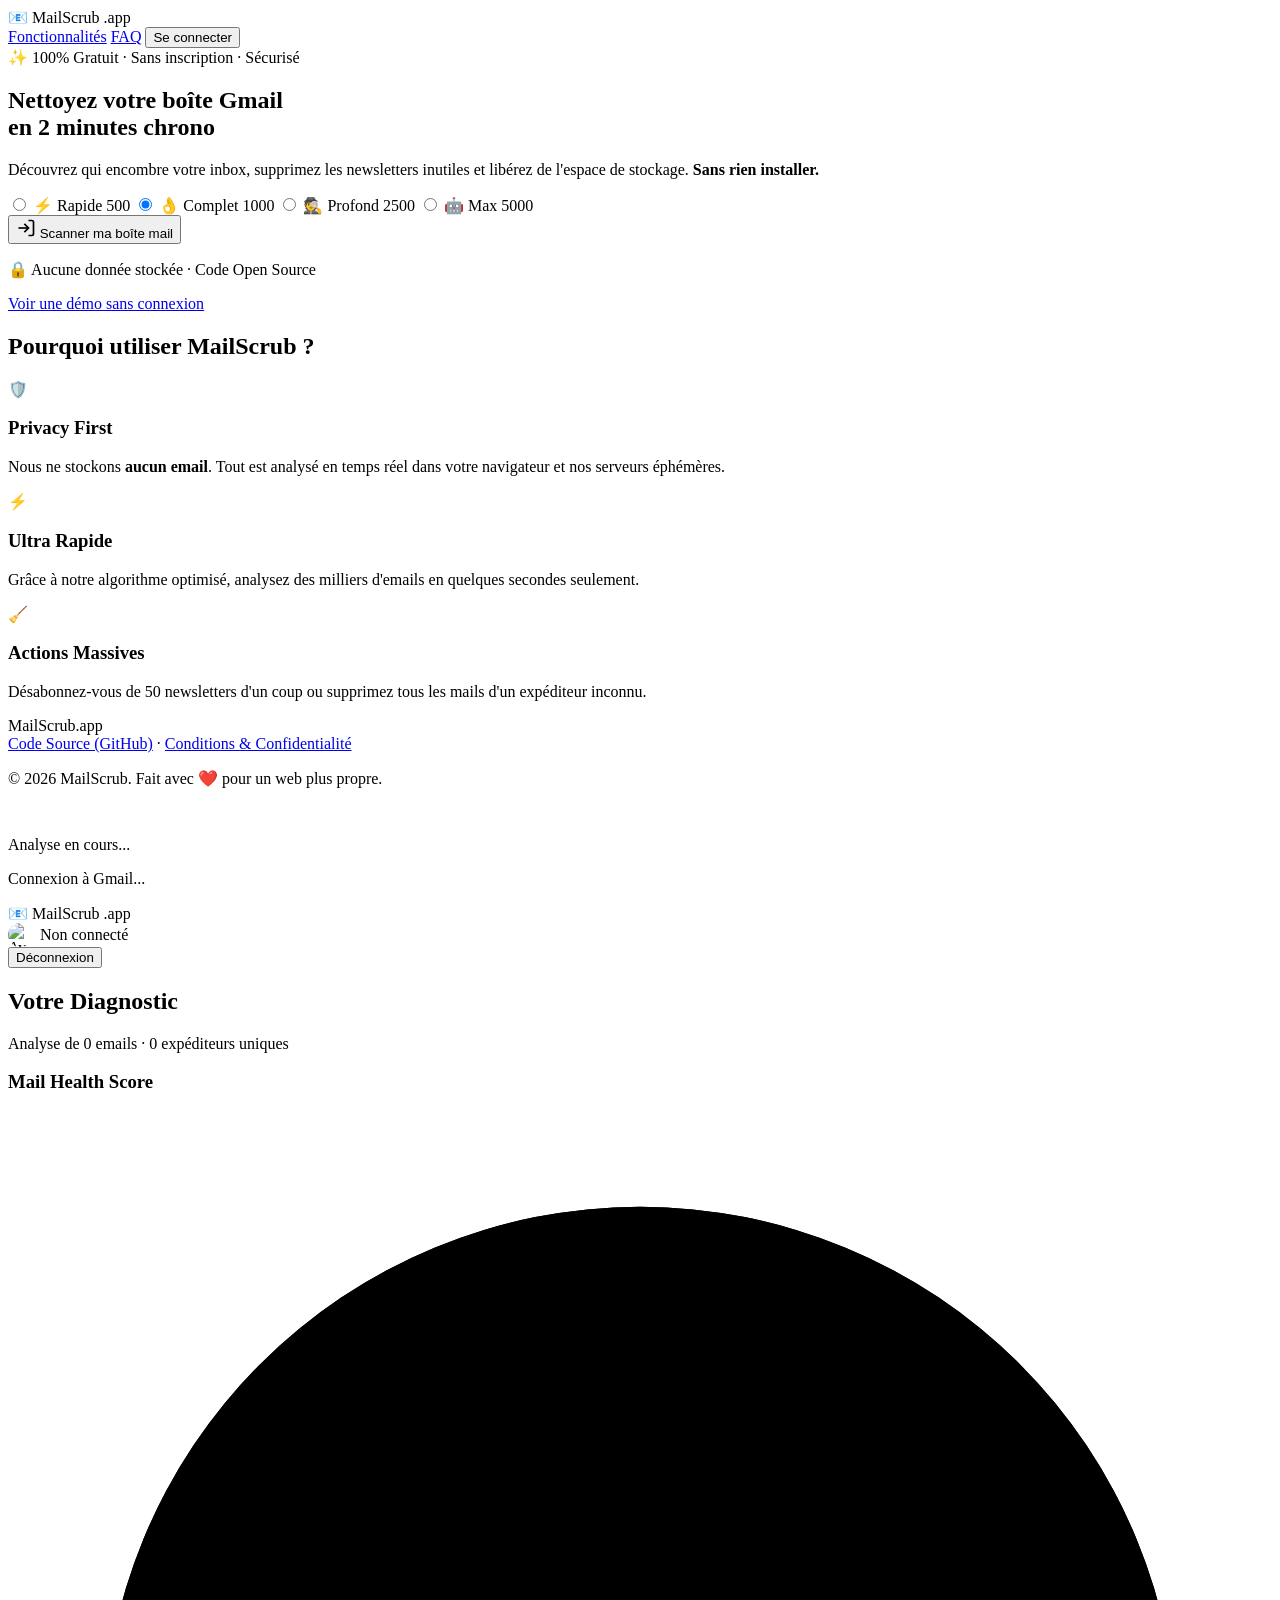
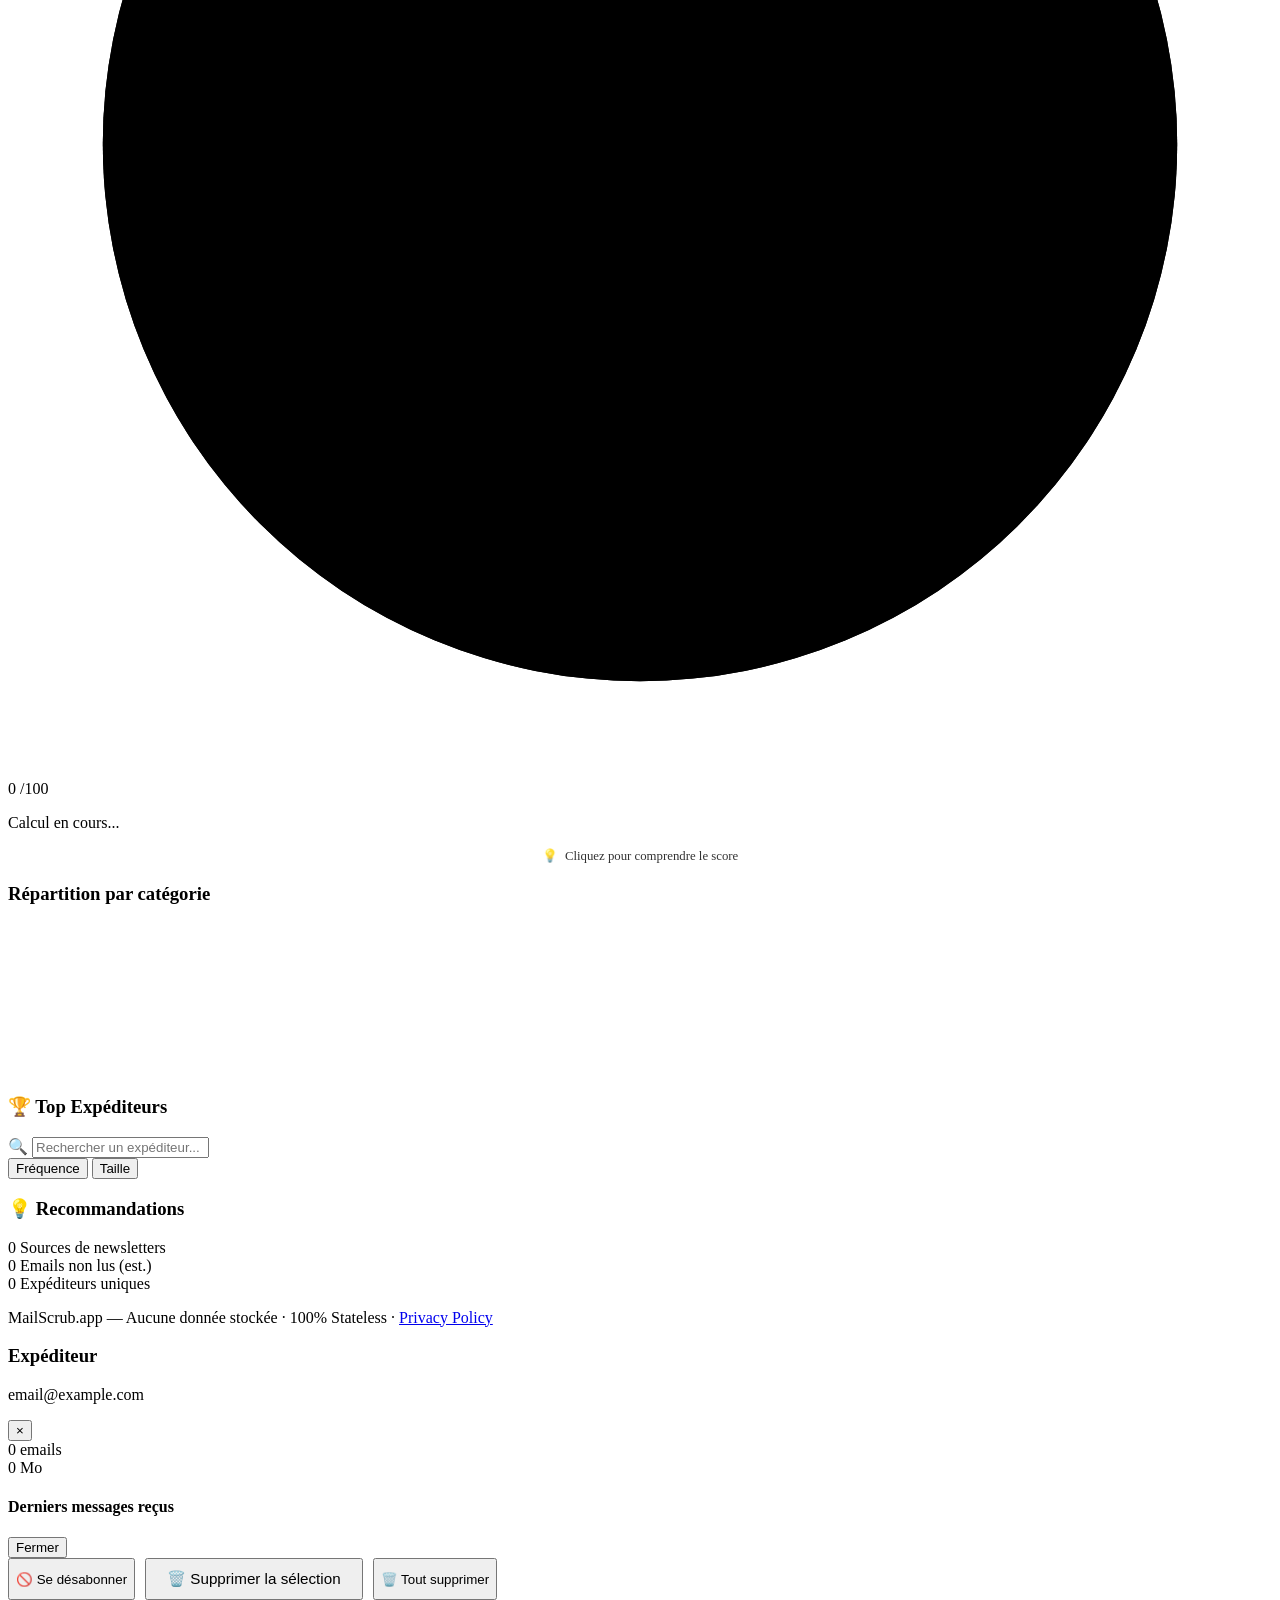
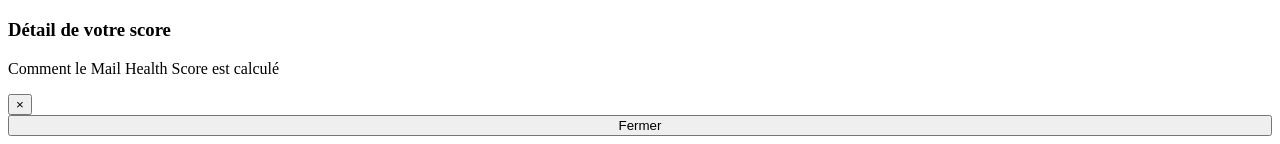
==== frontend/index.html @ b430f8db "🚀 feat(release): Official V1.0.0 Launch" ====
<!DOCTYPE html>
<html lang="fr">

<head>
    <meta charset="UTF-8">
    <meta name="viewport" content="width=device-width, initial-scale=1.0">
    <title>MailScrub.app — Diagnostic de santé pour votre boîte mail</title>
    <meta name="description"
        content="Analysez votre boîte mail en 30 secondes. Score de santé, top expéditeurs, recommandations personnalisées. Gratuit et respectueux de votre vie privée.">

    <!-- Google Fonts -->
    <link rel="preconnect" href="https://fonts.googleapis.com">
    <link rel="preconnect" href="https://fonts.gstatic.com" crossorigin>
    <link href="https://fonts.googleapis.com/css2?family=Inter:wght@300;400;500;600;700;800;900&display=swap"
        rel="stylesheet">

    <!-- Chart.js -->
    <script src="https://cdn.jsdelivr.net/npm/chart.js@4.4.1/dist/chart.umd.min.js"></script>

    <!-- Styles -->
    <link rel="stylesheet" href="/css/style.css?v=radio_buttons_ui">
</head>

<body>

    <!-- ════════════════════════════════════════════════════════ -->
    <!-- LANDING PAGE                                            -->
    <!-- ════════════════════════════════════════════════════════ -->
    <section id="landing" class="section-landing">
        <!-- Animated background orbs -->
        <div class="bg-orb bg-orb-1"></div>
        <div class="bg-orb bg-orb-2"></div>
        <div class="bg-orb bg-orb-3"></div>

        <nav class="navbar landing-nav">
            <div class="logo">
                <span class="logo-icon">📧</span>
                <span class="logo-text">MailScrub</span>
                <span class="logo-badge">.app</span>
            </div>
            <div class="nav-links">
                <a href="#features" class="nav-link">Fonctionnalités</a>
                <a href="#faq" class="nav-link">FAQ</a>
                <button class="btn-ghost" id="btn-landing-login" onclick="startLogin()">Se connecter</button>
                <span class="user-badge hidden" id="landing-user-badge"
                    style="display: none; align-items: center; gap: 8px;">
                    <img id="landing-user-avatar" src="" alt="Avatar"
                        style="width: 24px; height: 24px; border-radius: 50%; object-fit: cover;">
                    <span id="landing-user-email">Non connecté</span>
                </span>
                <button class="btn-ghost hidden" id="btn-landing-logout" onclick="logout()"
                    style="display: none;">Déconnexion</button>
            </div>
        </nav>

        <div class="hero">
            <div class="hero-content">
                <div class="hero-badge">✨ 100% Gratuit · Sans inscription · Sécurisé</div>
                <h1 class="hero-title">
                    Nettoyez votre boîte Gmail<br>
                    <span class="gradient-text">en 2 minutes chrono</span>
                </h1>
                <p class="hero-subtitle">
                    Découvrez qui encombre votre inbox, supprimez les newsletters inutiles et libérez de l'espace de
                    stockage.
                    <strong>Sans rien installer.</strong>
                </p>

                <div class="hero-actions">
                    <div class="scan-options">
                        <label class="scan-option">
                            <input type="radio" name="scan-limit" value="500">
                            <span class="option-content">
                                <span class="option-icon">⚡</span>
                                <span class="option-text">Rapide</span>
                                <span class="option-count">500</span>
                            </span>
                        </label>
                        <label class="scan-option">
                            <input type="radio" name="scan-limit" value="1000" checked>
                            <span class="option-content">
                                <span class="option-icon">👌</span>
                                <span class="option-text">Complet</span>
                                <span class="option-count">1000</span>
                            </span>
                        </label>
                        <label class="scan-option">
                            <input type="radio" name="scan-limit" value="2500">
                            <span class="option-content">
                                <span class="option-icon">🕵️</span>
                                <span class="option-text">Profond</span>
                                <span class="option-count">2500</span>
                            </span>
                        </label>
                        <label class="scan-option">
                            <input type="radio" name="scan-limit" value="5000">
                            <span class="option-content">
                                <span class="option-icon">🤖</span>
                                <span class="option-text">Max</span>
                                <span class="option-count">5000</span>
                            </span>
                        </label>
                    </div>
                    <button id="btn-connect" class="btn-primary">
                        <svg class="btn-icon" viewBox="0 0 24 24" width="20" height="20" fill="none"
                            stroke="currentColor" stroke-width="2">
                            <path d="M15 3h4a2 2 0 0 1 2 2v14a2 2 0 0 1-2 2h-4" />
                            <polyline points="10 17 15 12 10 7" />
                            <line x1="15" y1="12" x2="3" y2="12" />
                        </svg>
                        Scanner ma boîte mail
                    </button>
                </div>

                <p class="hero-trust">🔒 Aucune donnée stockée · Code Open Source</p>
                <div class="hero-demo">
                    <a href="#" onclick="startAnalysis(false); return false;" class="link-demo">Voir une démo sans
                        connexion</a>
                </div>
            </div>
        </div>

        <!-- Features Section -->
        <div id="features" class="features-section">
            <h2 class="section-title">Pourquoi utiliser MailScrub ?</h2>
            <div class="features-grid">
                <div class="feature-card">
                    <div class="feature-icon">🛡️</div>
                    <h3>Privacy First</h3>
                    <p>Nous ne stockons <strong>aucun email</strong>. Tout est analysé en temps réel dans votre
                        navigateur et nos serveurs éphémères.</p>
                </div>
                <div class="feature-card">
                    <div class="feature-icon">⚡</div>
                    <h3>Ultra Rapide</h3>
                    <p>Grâce à notre algorithme optimisé, analysez des milliers d'emails en quelques secondes seulement.
                    </p>
                </div>
                <div class="feature-card">
                    <div class="feature-icon">🧹</div>
                    <h3>Actions Massives</h3>
                    <p>Désabonnez-vous de 50 newsletters d'un coup ou supprimez tous les mails d'un expéditeur inconnu.
                    </p>
                </div>
            </div>
        </div>

        <!-- Footer -->
        <footer class="landing-footer">
            <div class="footer-content">
                <div class="footer-logo">MailScrub.app</div>
                <div class="footer-links">
                    <a href="https://github.com/Noureddine-Hci/mailscrub-app" target="_blank">Code Source (GitHub)</a>
                    <span>·</span>
                    <a href="#">Conditions & Confidentialité</a>
                </div>
                <p class="copyright">© 2026 MailScrub. Fait avec ❤️ pour un web plus propre.</p>
            </div>
        </footer>
    </section>

    <!-- ════════════════════════════════════════════════════════ -->
    <!-- LOADING SCREEN                                          -->
    <!-- ════════════════════════════════════════════════════════ -->
    <section id="loading" class="section-loading hidden">
        <div class="loader-container">
            <!-- Spinner (keep it for aliveness) -->
            <div class="loader-ring"></div>

            <!-- Progress Bar -->
            <div class="progress-wrapper" style="width: 300px; margin: 20px auto;">
                <div class="progress-track"
                    style="width: 100%; height: 8px; background: rgba(255,255,255,0.1); border-radius: 10px; overflow: hidden;">
                    <div id="progress-bar"
                        style="width: 0%; height: 100%; background: linear-gradient(90deg, #6366f1, #d946ef); transition: width 0.4s cubic-bezier(0.4, 0, 0.2, 1); box-shadow: 0 0 10px rgba(99, 102, 241, 0.5);">
                    </div>
                </div>
            </div>

            <div class="loader-text">
                <p class="loader-title">Analyse en cours...</p>
                <p class="loader-status" id="loader-status">Connexion à Gmail...</p>
            </div>
        </div>
    </section>

    <!-- ════════════════════════════════════════════════════════ -->
    <!-- DASHBOARD                                                -->
    <!-- ════════════════════════════════════════════════════════ -->
    <section id="dashboard" class="section-dashboard hidden">
        <nav class="navbar">
            <div class="logo">
                <span class="logo-icon">📧</span>
                <span class="logo-text">MailScrub</span>
                <span class="logo-badge">.app</span>
            </div>
            <div class="nav-links">
                <span class="user-badge" id="user-badge" style="display: flex; align-items: center; gap: 8px;">
                    <img id="user-avatar" src="" alt="Avatar" class="hidden"
                        style="width: 24px; height: 24px; border-radius: 50%; object-fit: cover;">
                    <span id="user-email">Non connecté</span>
                </span>
                <button class="btn-ghost" id="btn-logout" onclick="logout()">Déconnexion</button>
            </div>
        </nav>

        <div class="dashboard-content">
            <!-- Header du dashboard -->
            <div class="dash-header">
                <h2>Votre Diagnostic</h2>
                <p class="dash-subtitle">Analyse de <span id="total-emails">0</span> emails · <span
                        id="unique-senders">0</span> expéditeurs uniques</p>
            </div>

            <!-- Row 1 : Score + Categories -->
            <div class="dash-grid-top">
                <!-- Score Card -->
                <div class="card card-score">
                    <h3 class="card-title">Mail Health Score</h3>
                    <div class="score-container score-clickable-area" onclick="openScoreDetails()">
                        <div class="score-ring" id="score-ring">
                            <svg viewBox="0 0 200 200">
                                <circle class="score-bg" cx="100" cy="100" r="85" />
                                <circle class="score-progress" id="score-progress" cx="100" cy="100" r="85"
                                    stroke-dasharray="534" stroke-dashoffset="534" />
                            </svg>
                            <div class="score-value">
                                <span class="score-number" id="score-number">0</span>
                                <span class="score-max">/100</span>
                            </div>
                        </div>
                        <p class="score-label" id="score-label">Calcul en cours...</p>
                        <div
                            style="text-align:center; font-size:0.8rem; color:var(--text-muted); margin-top:10px; opacity:0.8;">
                            <span style="display:inline-block; margin-right:4px;">💡</span> Cliquez pour comprendre le
                            score
                        </div>
                    </div>
                </div>

                <!-- Categories Pie Chart -->
                <div class="card card-categories">
                    <h3 class="card-title">Répartition par catégorie</h3>
                    <div class="chart-container">
                        <canvas id="chart-categories"></canvas>
                    </div>
                </div>
            </div>

            <!-- Row 2 : Top Senders -->
            <div class="card card-senders">
                <h3 class="card-title">🏆 Top Expéditeurs</h3>

                <!-- Search & Sort Controls -->
                <div class="senders-controls">
                    <div class="search-box">
                        <span class="search-icon">🔍</span>
                        <input type="text" id="sender-search" placeholder="Rechercher un expéditeur...">
                    </div>
                    <div class="sort-buttons">
                        <button id="sort-count" class="sort-btn active"
                            title="Trier par nombre de mails">Fréquence</button>
                        <button id="sort-size" class="sort-btn" title="Trier par espace occupé">Taille</button>
                    </div>
                </div>

                <div class="senders-list" id="senders-list">
                    <!-- Generated by JS -->
                </div>

                <!-- Pagination Controls -->
                <div id="pagination-controls" class="pagination-controls">
                    <!-- Injected by JS -->
                </div>
            </div>

            <!-- Row 2 : Quick Actions (Win) -->
            <div class="card card-suggestions" id="quick-actions-card" style="display: none;">
                <h3 class="card-title">⚡ Nettoyage Rapide</h3>
                <div class="suggestions-grid" id="suggestions-list">
                    <!-- Cards will be injected here -->
                </div>
            </div>

            <!-- Row 2.5 : Space Summary (shown only for real data) -->
            <div class="card card-space" id="space-summary" style="display: none;">
                <h3 class="card-title">💾 Espace mail analysé</h3>
                <div class="space-grid">
                    <div class="space-item">
                        <span class="space-icon">📊</span>
                        <span class="space-value" id="space-total">0 o</span>
                        <span class="space-label">Espace total analysé</span>
                    </div>
                    <div class="space-item recoverable">
                        <span class="space-icon">♻️</span>
                        <span class="space-value" id="space-recoverable">0 o</span>
                        <span class="space-label">Espace récupérable</span>
                    </div>
                    <div class="space-item freed">
                        <span class="space-icon">✅</span>
                        <span class="space-value" id="space-freed" data-bytes="0">0 o</span>
                        <span class="space-label">Espace libéré</span>
                    </div>
                </div>
            </div>

            <!-- Row 3 : Recommendations -->
            <div class="card card-recs">
                <h3 class="card-title">💡 Recommandations</h3>
                <div class="recs-list" id="recs-list">
                    <!-- Generated by JS -->
                </div>
            </div>

            <!-- Stats row -->
            <div class="stats-row">
                <div class="stat-card">
                    <span class="stat-value" id="stat-newsletters">0</span>
                    <span class="stat-label">Sources de newsletters</span>
                </div>
                <div class="stat-card">
                    <span class="stat-value" id="stat-unread">0</span>
                    <span class="stat-label">Emails non lus (est.)</span>
                </div>
                <div class="stat-card">
                    <span class="stat-value" id="stat-senders">0</span>
                    <span class="stat-label">Expéditeurs uniques</span>
                </div>
            </div>
        </div>

        <!-- Footer -->
        <footer class="footer">
            <p>MailScrub.app — Aucune donnée stockée · 100% Stateless · <a href="#">Privacy Policy</a></p>
        </footer>
    </section>

    <!-- ════════════════════════════════════════════════════════ -->
    <!-- SENDER DETAILS MODAL                                    -->
    <!-- ════════════════════════════════════════════════════════ -->
    <div id="modal-overlay" class="modal-overlay hidden">
        <div class="modal-card">
            <div class="modal-header">
                <div>
                    <h3 class="modal-title" id="modal-sender-name">Expéditeur</h3>
                    <p class="modal-subtitle" id="modal-sender-email">email@example.com</p>
                </div>
                <button class="btn-icon-close" onclick="closeModal()">×</button>
            </div>

            <div class="modal-body">
                <div class="modal-stats">
                    <div class="stat-badge">
                        <span id="modal-count">0</span> emails
                    </div>
                    <div class="stat-badge">
                        <span id="modal-size">0 Mo</span>
                    </div>
                </div>

                <h4 class="modal-section-title">Derniers messages reçus</h4>
                <ul class="email-list" id="modal-email-list">
                    <!-- Emails injected here -->
                </ul>
            </div>

            <div class="modal-footer">
                <button class="btn-secondary" onclick="closeModal()">Fermer</button>
                <div style="display:flex; gap:10px;">
                    <button class="btn-secondary hidden" id="modal-btn-unsubscribe" title="Se désabonner">
                        🚫 Se désabonner
                    </button>
                    <button class="btn-primary hidden" id="modal-btn-delete-selected"
                        style="padding: 10px 20px; font-size: 0.95rem;">
                        &#x1F5D1;&#xFE0F Supprimer la s&#xE9;lection
                    </button>
                    <button class="btn-danger" id="modal-btn-delete">
                        &#x1F5D1;&#xFE0F Tout supprimer
                    </button>
                </div>
            </div>
        </div>
    </div>

    <!-- ════════════════════════════════════════════════════════ -->
    <!-- SCORE DETAILS MODAL                                      -->
    <!-- ════════════════════════════════════════════════════════ -->
    <div id="modal-score" class="modal-overlay hidden">
        <div class="modal-card">
            <div class="modal-header">
                <div>
                    <h3 class="modal-title">Détail de votre score</h3>
                    <p class="modal-subtitle">Comment le Mail Health Score est calculé</p>
                </div>
                <button class="btn-icon-close" onclick="closeScoreModal()">×</button>
            </div>

            <div class="modal-body">
                <div class="score-details-list" id="score-details-list">
                    <!-- Injected by JS -->
                </div>
            </div>

            <div class="modal-footer" style="justify-content: flex-end;">
                <button class="btn-secondary" onclick="closeScoreModal()" style="width: 100%;">Fermer</button>
            </div>
        </div>
    </div>

    <!-- App JS -->
    <script src="/js/app.js?v=11"></script>
</body>

</html>
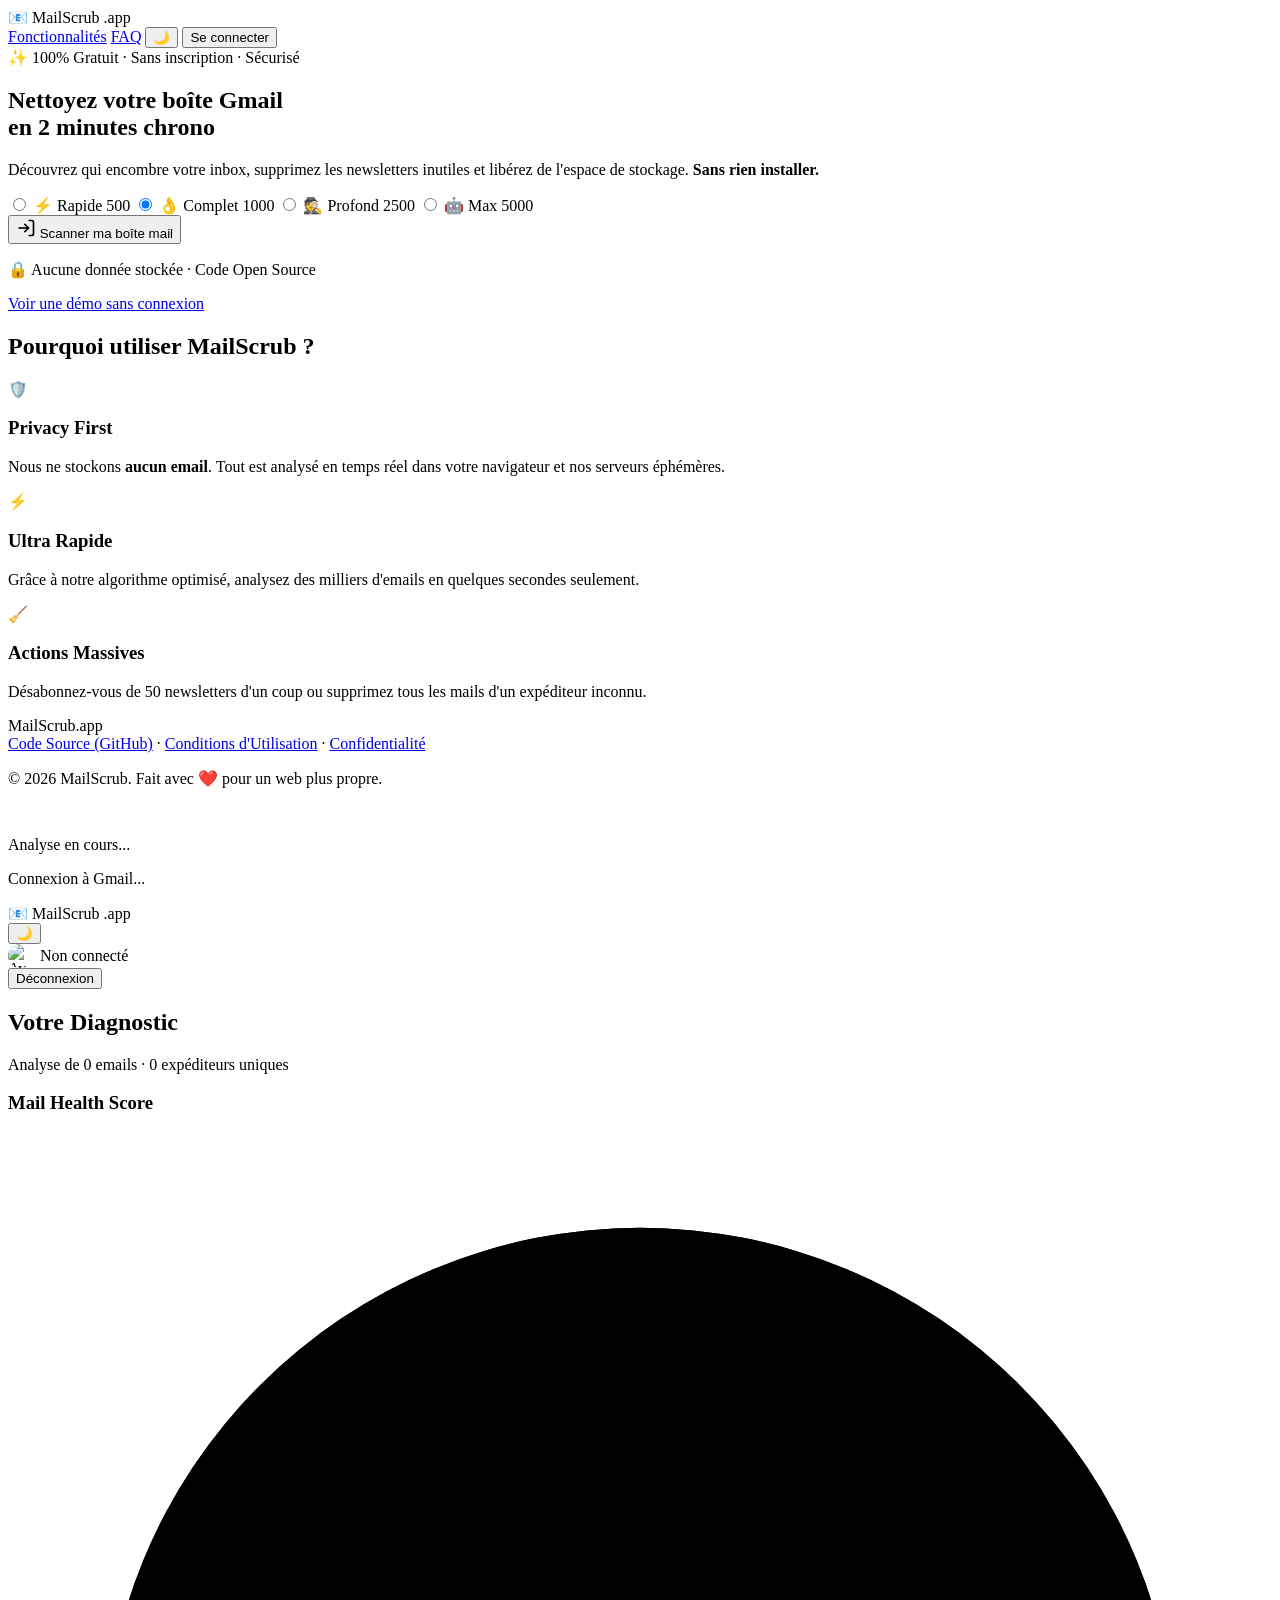
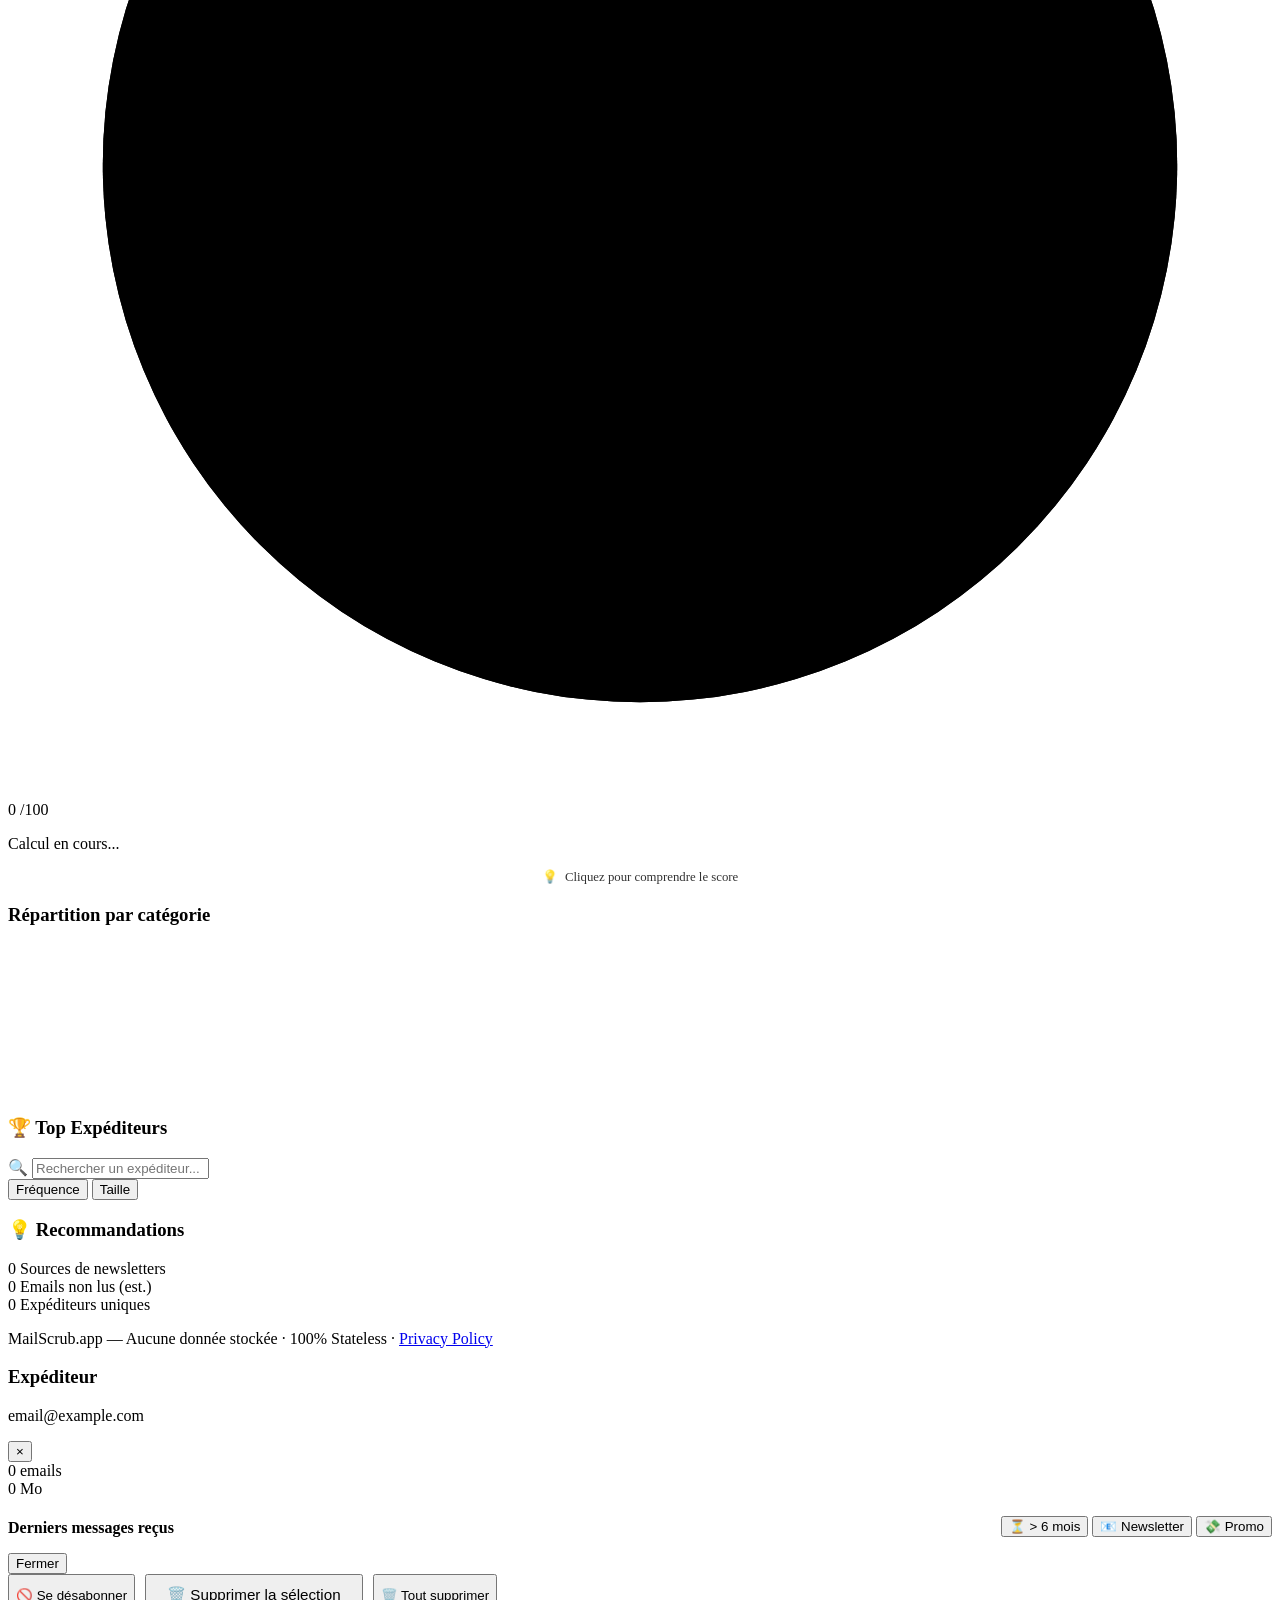
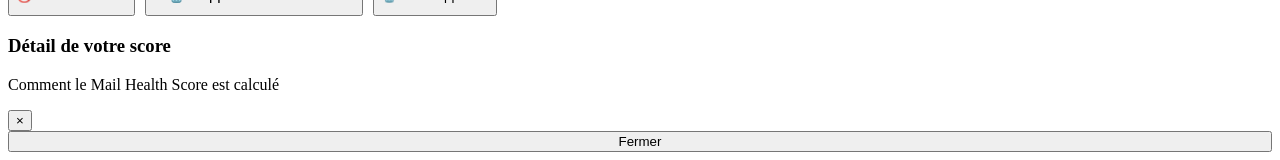
==== commit af819cc8: "feat: add Privacy Policy and Terms of Service pages to the dashboard footer" ====
--- a/frontend/index.html
+++ b/frontend/index.html
@@ -41,6 +41,10 @@
             <div class="nav-links">
                 <a href="#features" class="nav-link">Fonctionnalités</a>
                 <a href="#faq" class="nav-link">FAQ</a>
+                <button id="theme-toggle-landing" class="btn-icon theme-btn" aria-label="Changer le thème"
+                    title="Mode Sombre/Clair" onclick="toggleTheme()">
+                    <span class="theme-icon">🌙</span>
+                </button>
                 <button class="btn-ghost" id="btn-landing-login" onclick="startLogin()">Se connecter</button>
                 <span class="user-badge hidden" id="landing-user-badge"
                     style="display: none; align-items: center; gap: 8px;">
@@ -152,7 +156,9 @@
                 <div class="footer-links">
                     <a href="https://github.com/Noureddine-Hci/mailscrub-app" target="_blank">Code Source (GitHub)</a>
                     <span>·</span>
-                    <a href="#">Conditions & Confidentialité</a>
+                    <a href="/terms.html">Conditions d'Utilisation</a>
+                    <span>·</span>
+                    <a href="/privacy.html">Confidentialité</a>
                 </div>
                 <p class="copyright">© 2026 MailScrub. Fait avec ❤️ pour un web plus propre.</p>
             </div>
@@ -195,6 +201,10 @@
                 <span class="logo-badge">.app</span>
             </div>
             <div class="nav-links">
+                <button id="theme-toggle-dashboard" class="btn-icon theme-btn" aria-label="Changer le thème"
+                    title="Mode Sombre/Clair" onclick="toggleTheme()">
+                    <span class="theme-icon">🌙</span>
+                </button>
                 <span class="user-badge" id="user-badge" style="display: flex; align-items: center; gap: 8px;">
                     <img id="user-avatar" src="" alt="Avatar" class="hidden"
                         style="width: 24px; height: 24px; border-radius: 50%; object-fit: cover;">
@@ -358,7 +368,18 @@
                     </div>
                 </div>
 
-                <h4 class="modal-section-title">Derniers messages reçus</h4>
+                <div style="display: flex; justify-content: space-between; align-items: flex-end; margin-bottom: 12px;">
+                    <h4 class="modal-section-title" style="margin-bottom: 0;">Derniers messages reçus</h4>
+                    <div class="smart-select-container" id="smart-select-container">
+                        <button class="btn-smart" onclick="smartSelect('old')"
+                            title="Sélectionner les emails de plus de 6 mois">⏳ > 6 mois</button>
+                        <button class="btn-smart" onclick="smartSelect('newsletter')"
+                            title="Sélectionner les newsletters (par objet)">📧 Newsletter</button>
+                        <button class="btn-smart" onclick="smartSelect('promo')"
+                            title="Sélectionner les promos (par objet)">💸 Promo</button>
+                    </div>
+                </div>
+
                 <ul class="email-list" id="modal-email-list">
                     <!-- Emails injected here -->
                 </ul>
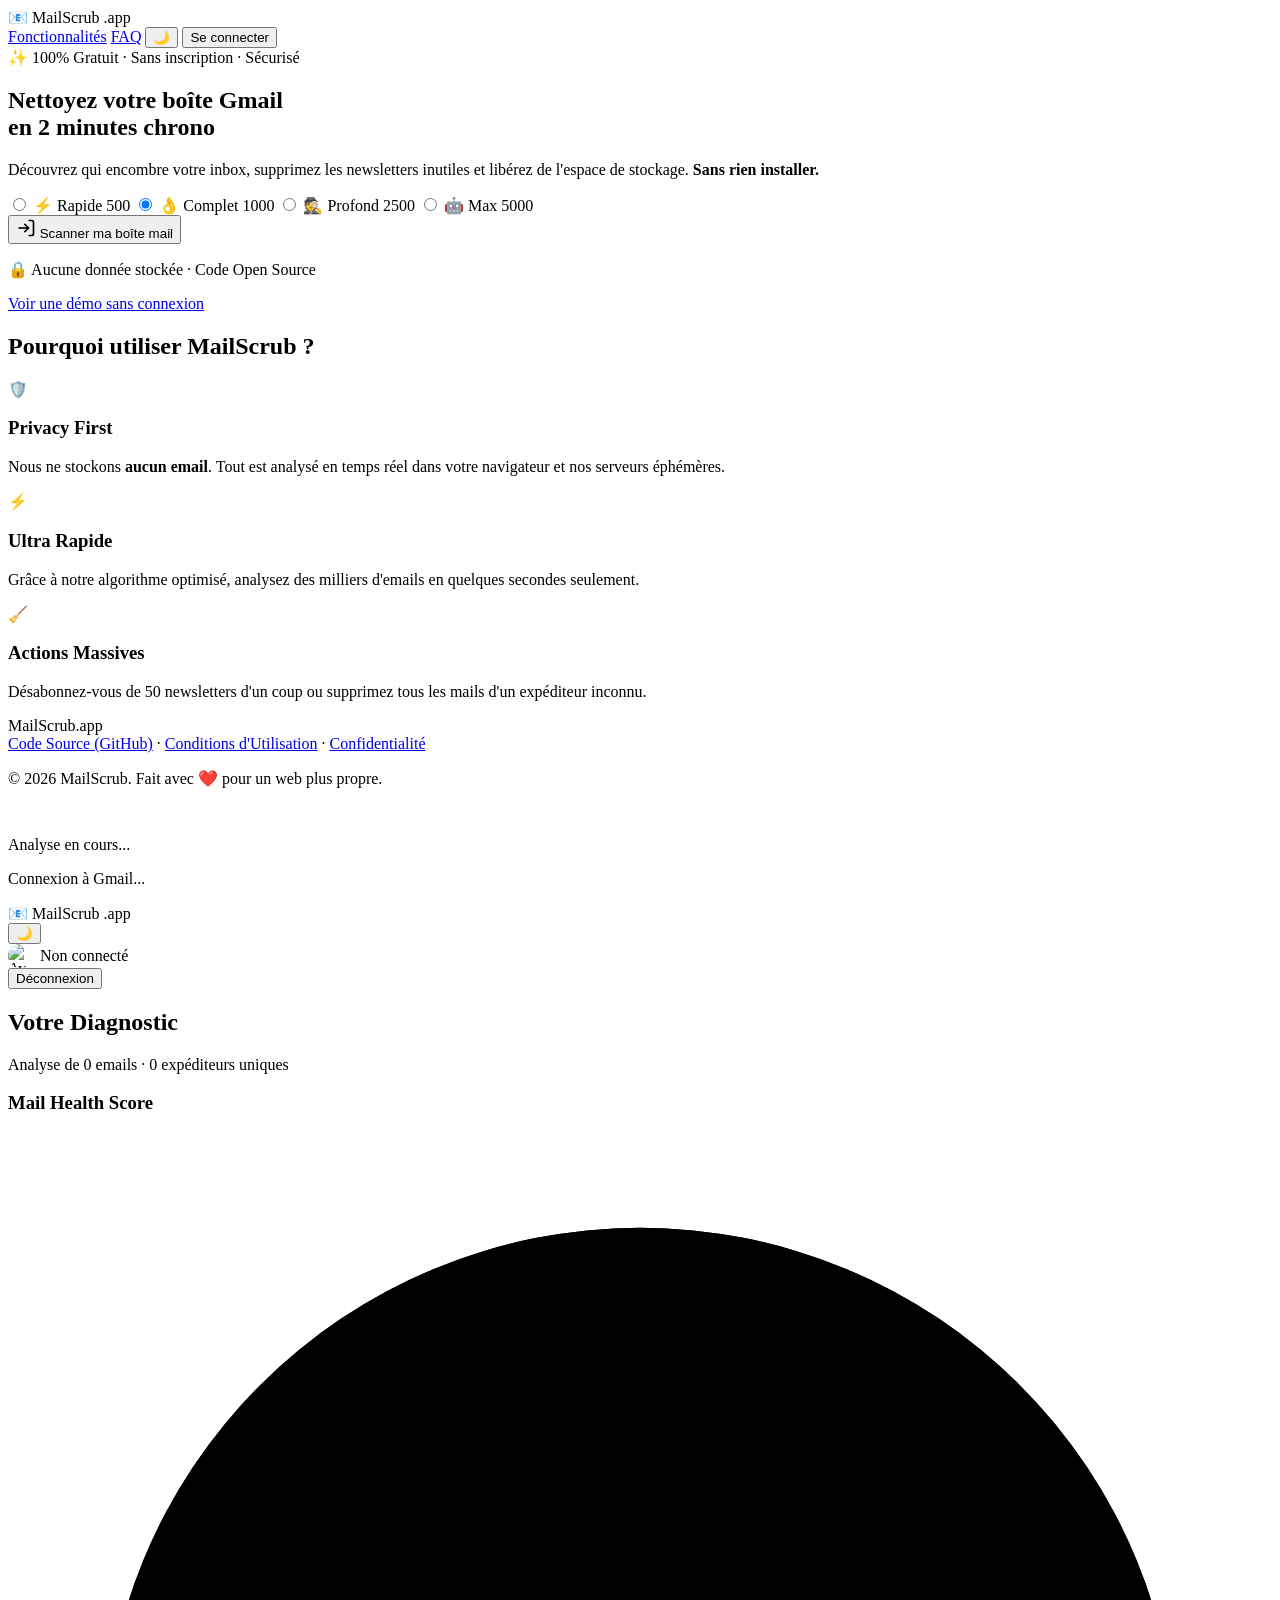
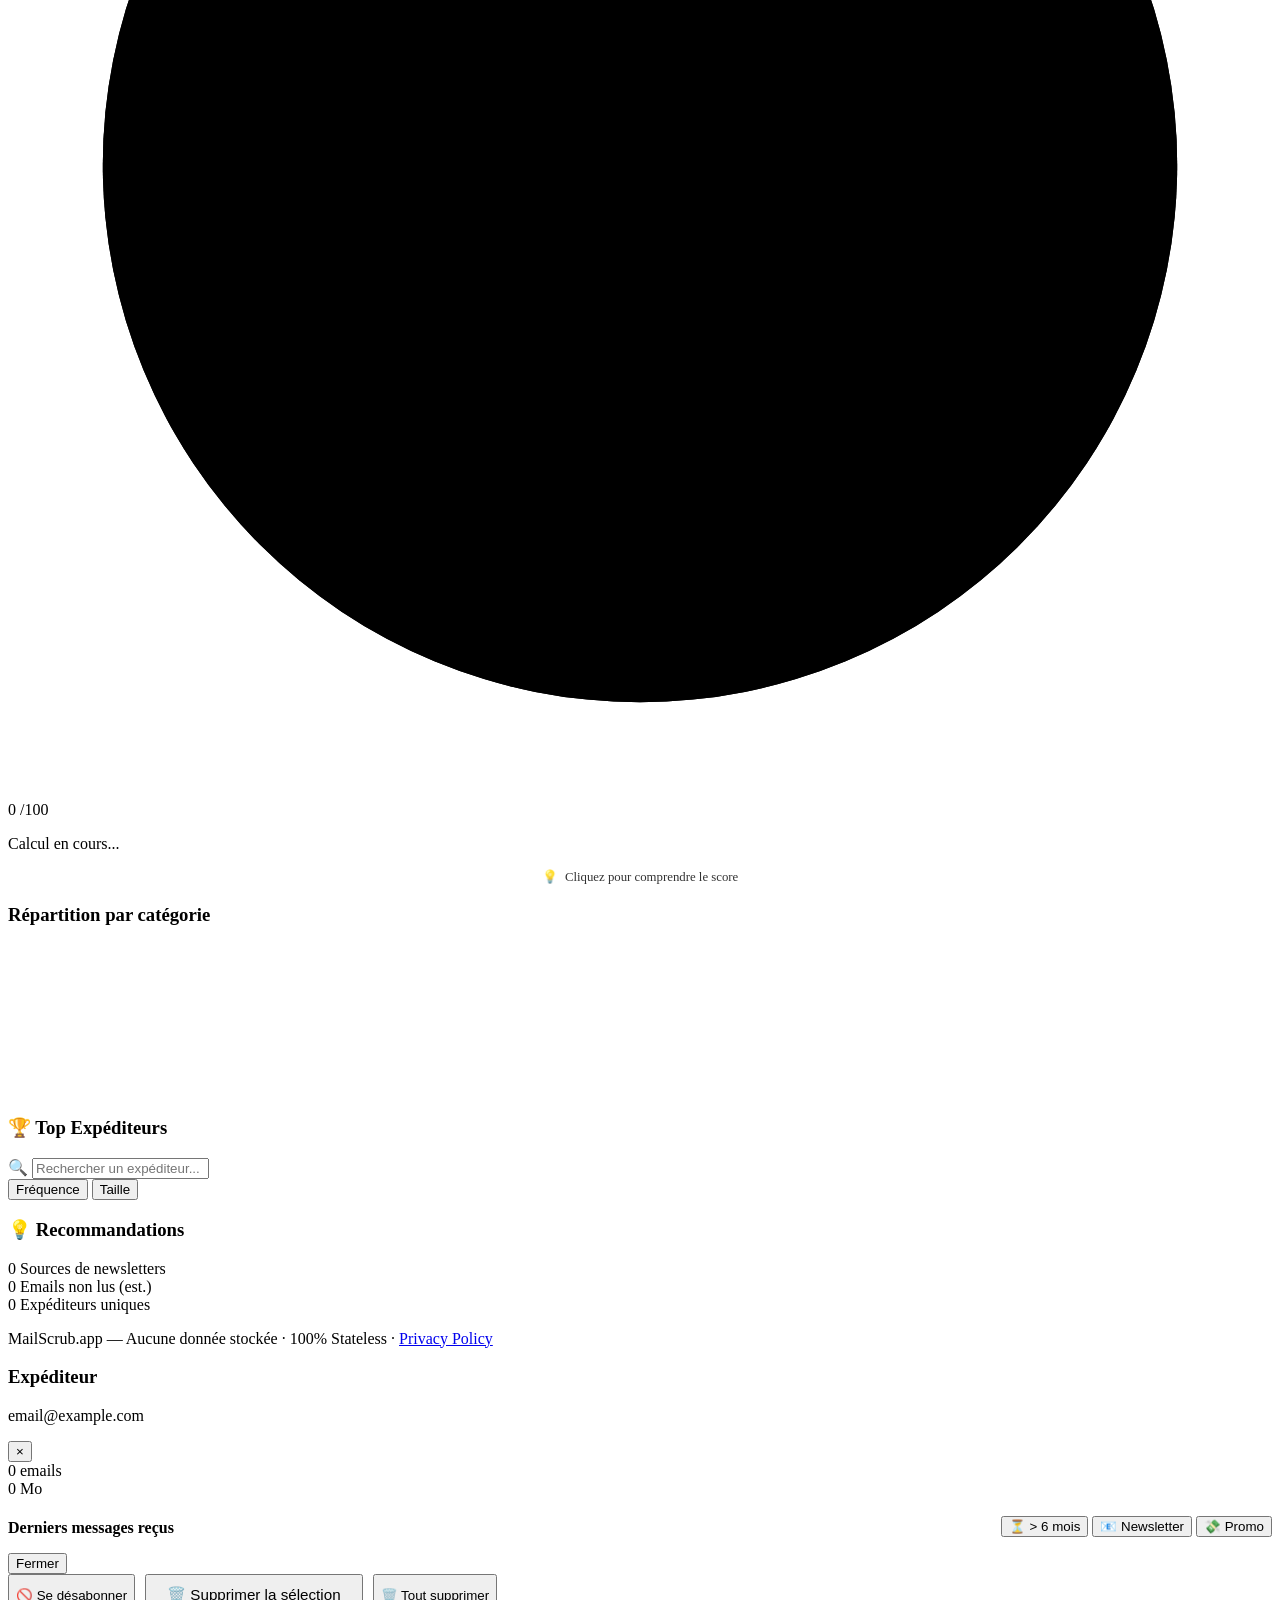
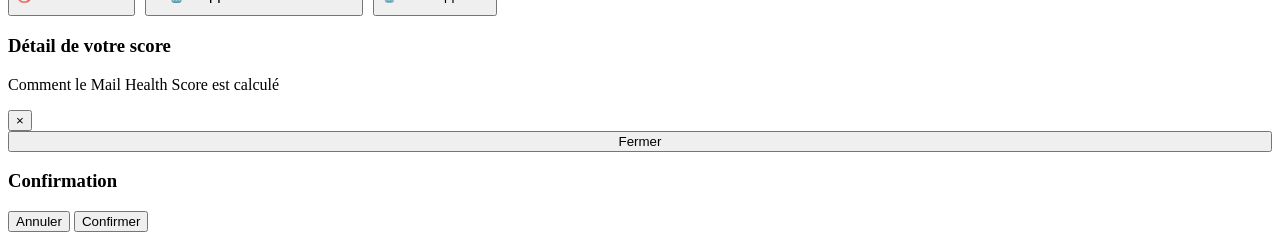
==== commit 13747b74: "feat(ux): accessible toasts, confirm dialog & modals; tablet breakpoint Finalise Sprint 2 (UX/a11y):" ====
--- a/frontend/index.html
+++ b/frontend/index.html
@@ -18,7 +18,7 @@
     <script src="https://cdn.jsdelivr.net/npm/chart.js@4.4.1/dist/chart.umd.min.js"></script>
 
     <!-- Styles -->
-    <link rel="stylesheet" href="/css/style.css?v=radio_buttons_ui">
+    <link rel="stylesheet" href="/css/style.css?v=sprint2_a11y">
 </head>
 
 <body>
@@ -341,7 +341,7 @@
 
         <!-- Footer -->
         <footer class="footer">
-            <p>MailScrub.app — Aucune donnée stockée · 100% Stateless · <a href="#">Privacy Policy</a></p>
+            <p>MailScrub.app — Aucune donnée stockée · 100% Stateless · <a href="/privacy.html">Privacy Policy</a></p>
         </footer>
     </section>
 
@@ -349,13 +349,13 @@
     <!-- SENDER DETAILS MODAL                                    -->
     <!-- ════════════════════════════════════════════════════════ -->
     <div id="modal-overlay" class="modal-overlay hidden">
-        <div class="modal-card">
+        <div class="modal-card" role="dialog" aria-modal="true" aria-labelledby="modal-sender-name">
             <div class="modal-header">
                 <div>
                     <h3 class="modal-title" id="modal-sender-name">Expéditeur</h3>
                     <p class="modal-subtitle" id="modal-sender-email">email@example.com</p>
                 </div>
-                <button class="btn-icon-close" onclick="closeModal()">×</button>
+                <button class="btn-icon-close" onclick="closeModal()" aria-label="Fermer">×</button>
             </div>
 
             <div class="modal-body">
@@ -407,13 +407,13 @@
     <!-- SCORE DETAILS MODAL                                      -->
     <!-- ════════════════════════════════════════════════════════ -->
     <div id="modal-score" class="modal-overlay hidden">
-        <div class="modal-card">
+        <div class="modal-card" role="dialog" aria-modal="true" aria-labelledby="modal-score-title">
             <div class="modal-header">
                 <div>
-                    <h3 class="modal-title">Détail de votre score</h3>
+                    <h3 class="modal-title" id="modal-score-title">Détail de votre score</h3>
                     <p class="modal-subtitle">Comment le Mail Health Score est calculé</p>
                 </div>
-                <button class="btn-icon-close" onclick="closeScoreModal()">×</button>
+                <button class="btn-icon-close" onclick="closeScoreModal()" aria-label="Fermer">×</button>
             </div>
 
             <div class="modal-body">
@@ -428,8 +428,33 @@
         </div>
     </div>
 
+    <!-- ════════════════════════════════════════════════════════ -->
+    <!-- CONFIRMATION DIALOG (remplace window.confirm)           -->
+    <!-- ════════════════════════════════════════════════════════ -->
+    <div id="modal-confirm" class="modal-overlay hidden" role="alertdialog" aria-modal="true"
+        aria-labelledby="confirm-title" aria-describedby="confirm-message">
+        <div class="modal-card modal-card-sm">
+            <div class="modal-header">
+                <h3 class="modal-title" id="confirm-title">Confirmation</h3>
+            </div>
+            <div class="modal-body">
+                <p class="confirm-message" id="confirm-message"></p>
+            </div>
+            <div class="modal-footer">
+                <button class="btn-secondary" id="confirm-cancel">Annuler</button>
+                <button class="btn-danger" id="confirm-ok">Confirmer</button>
+            </div>
+        </div>
+    </div>
+
+    <!-- ════════════════════════════════════════════════════════ -->
+    <!-- TOAST CONTAINER (notifications non bloquantes)          -->
+    <!-- aria-live=polite : annoncé par les lecteurs d'écran      -->
+    <!-- ════════════════════════════════════════════════════════ -->
+    <div id="toast-container" class="toast-container" aria-live="polite" aria-atomic="false"></div>
+
     <!-- App JS -->
-    <script src="/js/app.js?v=11"></script>
+    <script src="/js/app.js?v=12"></script>
 </body>
 
 </html>
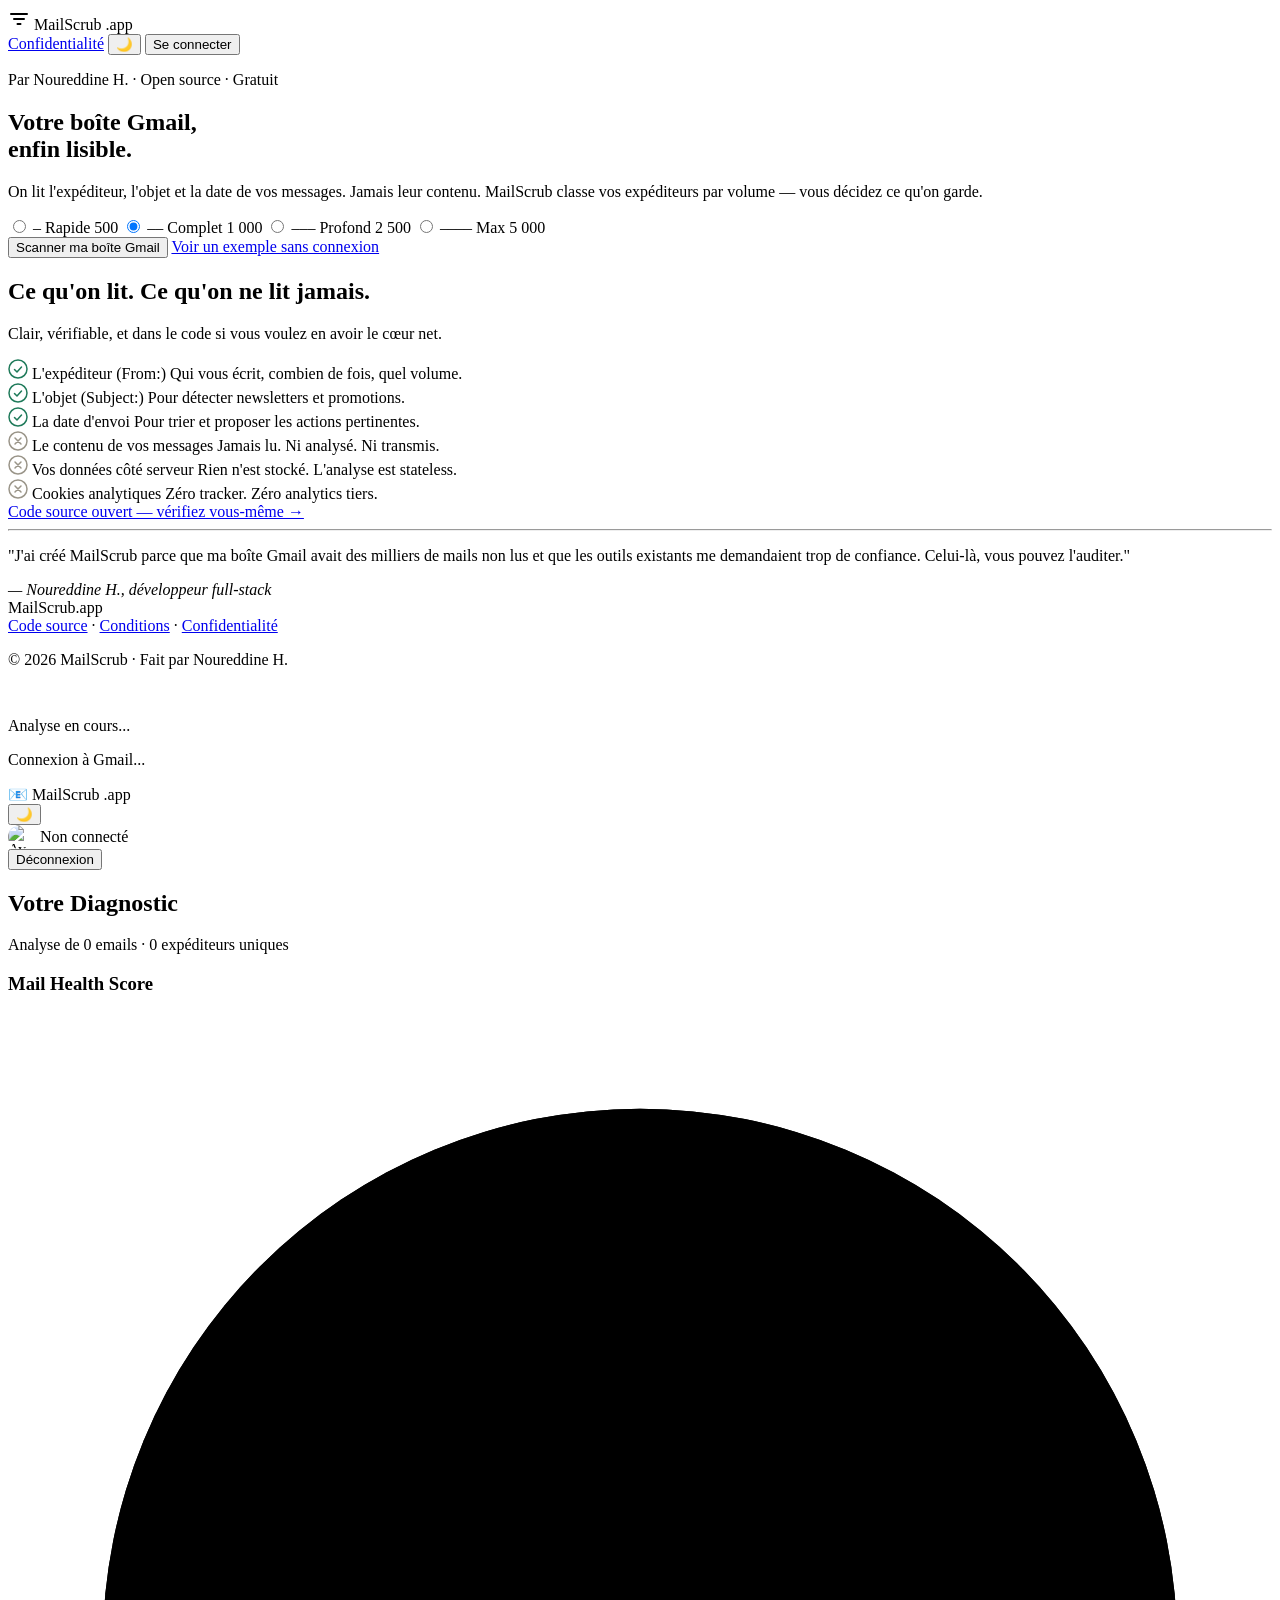
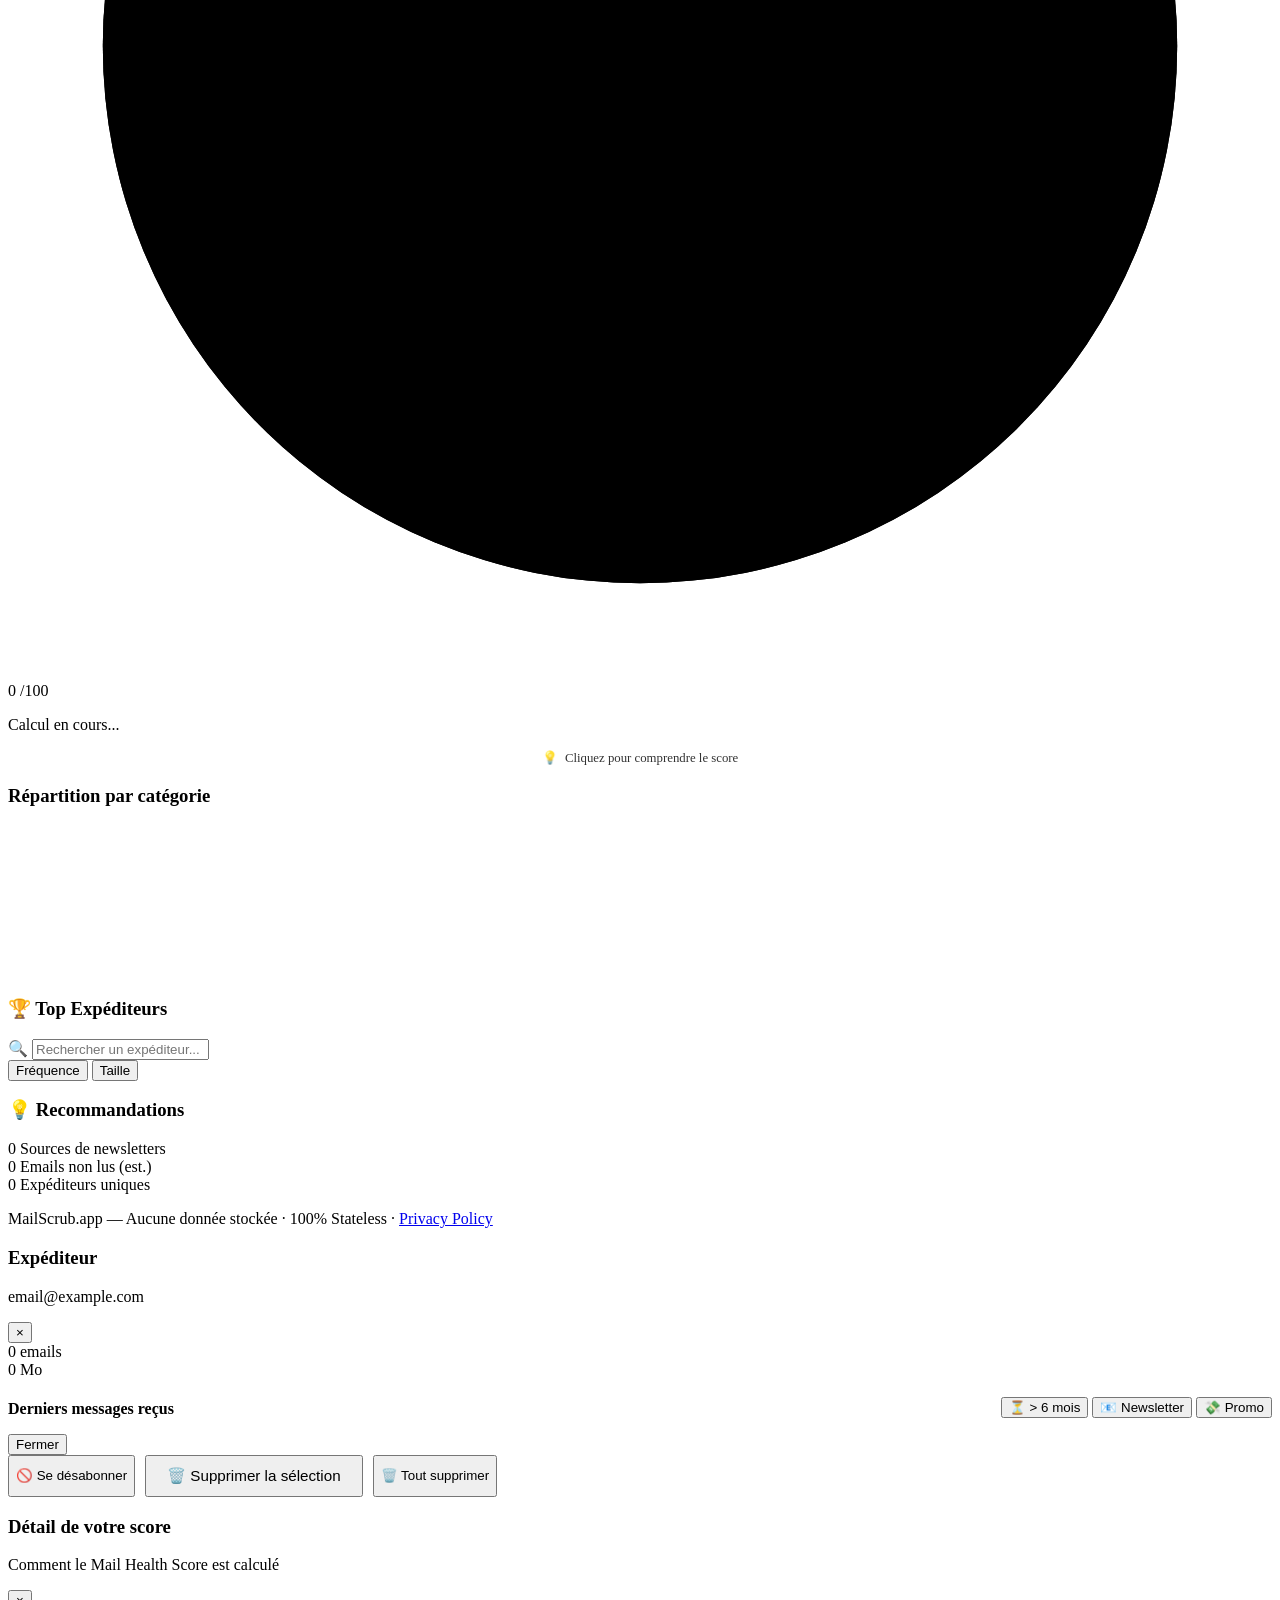
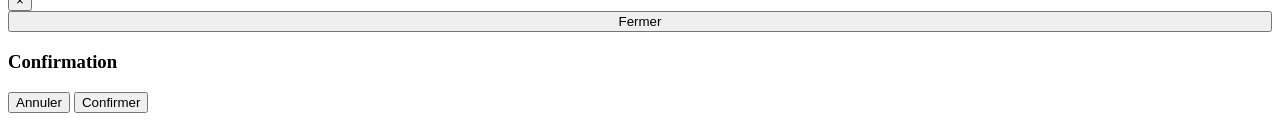
==== commit 99a4f6d8: "feat(ui): refonte landing — identité honnête, light-first - Palette crème (#F7F3EC) + vert pin (#1F7" ====
--- a/frontend/index.html
+++ b/frontend/index.html
@@ -11,14 +11,14 @@
     <!-- Google Fonts -->
     <link rel="preconnect" href="https://fonts.googleapis.com">
     <link rel="preconnect" href="https://fonts.gstatic.com" crossorigin>
-    <link href="https://fonts.googleapis.com/css2?family=Inter:wght@300;400;500;600;700;800;900&display=swap"
+    <link href="https://fonts.googleapis.com/css2?family=Fraunces:ital,opsz,wght@0,9..144,400;0,9..144,600;0,9..144,700;1,9..144,400&family=Hanken+Grotesk:wght@400;500;600;700&display=swap"
         rel="stylesheet">
 
     <!-- Chart.js -->
     <script src="https://cdn.jsdelivr.net/npm/chart.js@4.4.1/dist/chart.umd.min.js"></script>
 
     <!-- Styles -->
-    <link rel="stylesheet" href="/css/style.css?v=sprint2_a11y">
+    <link rel="stylesheet" href="/css/style.css?v=refonte-humain">
 </head>
 
 <body>
@@ -27,20 +27,19 @@
     <!-- LANDING PAGE                                            -->
     <!-- ════════════════════════════════════════════════════════ -->
     <section id="landing" class="section-landing">
-        <!-- Animated background orbs -->
-        <div class="bg-orb bg-orb-1"></div>
-        <div class="bg-orb bg-orb-2"></div>
-        <div class="bg-orb bg-orb-3"></div>
 
         <nav class="navbar landing-nav">
             <div class="logo">
-                <span class="logo-icon">📧</span>
+                <span class="logo-icon">
+                    <svg width="22" height="22" viewBox="0 0 22 22" fill="none" aria-hidden="true">
+                        <path d="M3 6h16M6 11h10M9.5 16h3" stroke="currentColor" stroke-width="2" stroke-linecap="round"/>
+                    </svg>
+                </span>
                 <span class="logo-text">MailScrub</span>
                 <span class="logo-badge">.app</span>
             </div>
             <div class="nav-links">
-                <a href="#features" class="nav-link">Fonctionnalités</a>
-                <a href="#faq" class="nav-link">FAQ</a>
+                <a href="#features" class="nav-link">Confidentialité</a>
                 <button id="theme-toggle-landing" class="btn-icon theme-btn" aria-label="Changer le thème"
                     title="Mode Sombre/Clair" onclick="toggleTheme()">
                     <span class="theme-icon">🌙</span>
@@ -59,15 +58,14 @@
 
         <div class="hero">
             <div class="hero-content">
-                <div class="hero-badge">✨ 100% Gratuit · Sans inscription · Sécurisé</div>
+                <p class="hero-eyebrow">Par Noureddine H. · Open source · Gratuit</p>
                 <h1 class="hero-title">
-                    Nettoyez votre boîte Gmail<br>
-                    <span class="gradient-text">en 2 minutes chrono</span>
+                    Votre boîte Gmail,<br>
+                    <span class="hero-accent">enfin lisible.</span>
                 </h1>
                 <p class="hero-subtitle">
-                    Découvrez qui encombre votre inbox, supprimez les newsletters inutiles et libérez de l'espace de
-                    stockage.
-                    <strong>Sans rien installer.</strong>
+                    On lit l'expéditeur, l'objet et la date de vos messages. Jamais leur contenu.
+                    MailScrub classe vos expéditeurs par volume — vous décidez ce qu'on garde.
                 </p>
 
                 <div class="hero-actions">
@@ -75,7 +73,7 @@
                         <label class="scan-option">
                             <input type="radio" name="scan-limit" value="500">
                             <span class="option-content">
-                                <span class="option-icon">⚡</span>
+                                <span class="option-icon">–</span>
                                 <span class="option-text">Rapide</span>
                                 <span class="option-count">500</span>
                             </span>
@@ -83,70 +81,132 @@
                         <label class="scan-option">
                             <input type="radio" name="scan-limit" value="1000" checked>
                             <span class="option-content">
-                                <span class="option-icon">👌</span>
+                                <span class="option-icon">––</span>
                                 <span class="option-text">Complet</span>
-                                <span class="option-count">1000</span>
+                                <span class="option-count">1 000</span>
                             </span>
                         </label>
                         <label class="scan-option">
                             <input type="radio" name="scan-limit" value="2500">
                             <span class="option-content">
-                                <span class="option-icon">🕵️</span>
+                                <span class="option-icon">–––</span>
                                 <span class="option-text">Profond</span>
-                                <span class="option-count">2500</span>
+                                <span class="option-count">2 500</span>
                             </span>
                         </label>
                         <label class="scan-option">
                             <input type="radio" name="scan-limit" value="5000">
                             <span class="option-content">
-                                <span class="option-icon">🤖</span>
+                                <span class="option-icon">––––</span>
                                 <span class="option-text">Max</span>
-                                <span class="option-count">5000</span>
+                                <span class="option-count">5 000</span>
                             </span>
                         </label>
                     </div>
                     <button id="btn-connect" class="btn-primary">
-                        <svg class="btn-icon" viewBox="0 0 24 24" width="20" height="20" fill="none"
-                            stroke="currentColor" stroke-width="2">
-                            <path d="M15 3h4a2 2 0 0 1 2 2v14a2 2 0 0 1-2 2h-4" />
-                            <polyline points="10 17 15 12 10 7" />
-                            <line x1="15" y1="12" x2="3" y2="12" />
+                        Scanner ma boîte Gmail
+                    </button>
+                    <a href="#" onclick="startAnalysis(false); return false;" class="link-demo">
+                        Voir un exemple sans connexion
+                    </a>
+                </div>
+            </div>
+        </div>
+
+        <!-- Ce qu'on lit / ce qu'on ne lit jamais -->
+        <div id="features" class="trust-section">
+            <h2 class="trust-section-title">Ce qu'on lit. Ce qu'on ne lit jamais.</h2>
+            <p class="trust-section-sub">Clair, vérifiable, et dans le code si vous voulez en avoir le cœur net.</p>
+
+            <div class="trust-grid">
+                <div class="trust-item">
+                    <span class="trust-icon" aria-hidden="true">
+                        <svg width="20" height="20" viewBox="0 0 20 20" fill="none">
+                            <circle cx="10" cy="10" r="9" stroke="#1F7A5A" stroke-width="1.5"/>
+                            <path d="M6.5 10.5l2.5 2.5 4.5-5" stroke="#1F7A5A" stroke-width="1.5" stroke-linecap="round" stroke-linejoin="round"/>
                         </svg>
-                        Scanner ma boîte mail
-                    </button>
-                </div>
-
-                <p class="hero-trust">🔒 Aucune donnée stockée · Code Open Source</p>
-                <div class="hero-demo">
-                    <a href="#" onclick="startAnalysis(false); return false;" class="link-demo">Voir une démo sans
-                        connexion</a>
-                </div>
-            </div>
-        </div>
-
-        <!-- Features Section -->
-        <div id="features" class="features-section">
-            <h2 class="section-title">Pourquoi utiliser MailScrub ?</h2>
-            <div class="features-grid">
-                <div class="feature-card">
-                    <div class="feature-icon">🛡️</div>
-                    <h3>Privacy First</h3>
-                    <p>Nous ne stockons <strong>aucun email</strong>. Tout est analysé en temps réel dans votre
-                        navigateur et nos serveurs éphémères.</p>
-                </div>
-                <div class="feature-card">
-                    <div class="feature-icon">⚡</div>
-                    <h3>Ultra Rapide</h3>
-                    <p>Grâce à notre algorithme optimisé, analysez des milliers d'emails en quelques secondes seulement.
-                    </p>
-                </div>
-                <div class="feature-card">
-                    <div class="feature-icon">🧹</div>
-                    <h3>Actions Massives</h3>
-                    <p>Désabonnez-vous de 50 newsletters d'un coup ou supprimez tous les mails d'un expéditeur inconnu.
-                    </p>
-                </div>
-            </div>
+                    </span>
+                    <span>
+                        <span class="trust-label">L'expéditeur (From:)</span>
+                        <span class="trust-desc">Qui vous écrit, combien de fois, quel volume.</span>
+                    </span>
+                </div>
+                <div class="trust-item">
+                    <span class="trust-icon" aria-hidden="true">
+                        <svg width="20" height="20" viewBox="0 0 20 20" fill="none">
+                            <circle cx="10" cy="10" r="9" stroke="#1F7A5A" stroke-width="1.5"/>
+                            <path d="M6.5 10.5l2.5 2.5 4.5-5" stroke="#1F7A5A" stroke-width="1.5" stroke-linecap="round" stroke-linejoin="round"/>
+                        </svg>
+                    </span>
+                    <span>
+                        <span class="trust-label">L'objet (Subject:)</span>
+                        <span class="trust-desc">Pour détecter newsletters et promotions.</span>
+                    </span>
+                </div>
+                <div class="trust-item">
+                    <span class="trust-icon" aria-hidden="true">
+                        <svg width="20" height="20" viewBox="0 0 20 20" fill="none">
+                            <circle cx="10" cy="10" r="9" stroke="#1F7A5A" stroke-width="1.5"/>
+                            <path d="M6.5 10.5l2.5 2.5 4.5-5" stroke="#1F7A5A" stroke-width="1.5" stroke-linecap="round" stroke-linejoin="round"/>
+                        </svg>
+                    </span>
+                    <span>
+                        <span class="trust-label">La date d'envoi</span>
+                        <span class="trust-desc">Pour trier et proposer les actions pertinentes.</span>
+                    </span>
+                </div>
+                <div class="trust-item">
+                    <span class="trust-icon" aria-hidden="true">
+                        <svg width="20" height="20" viewBox="0 0 20 20" fill="none">
+                            <circle cx="10" cy="10" r="9" stroke="#9A9589" stroke-width="1.5"/>
+                            <path d="M7 7l6 6M13 7l-6 6" stroke="#9A9589" stroke-width="1.5" stroke-linecap="round"/>
+                        </svg>
+                    </span>
+                    <span>
+                        <span class="trust-label">Le contenu de vos messages</span>
+                        <span class="trust-desc">Jamais lu. Ni analysé. Ni transmis.</span>
+                    </span>
+                </div>
+                <div class="trust-item">
+                    <span class="trust-icon" aria-hidden="true">
+                        <svg width="20" height="20" viewBox="0 0 20 20" fill="none">
+                            <circle cx="10" cy="10" r="9" stroke="#9A9589" stroke-width="1.5"/>
+                            <path d="M7 7l6 6M13 7l-6 6" stroke="#9A9589" stroke-width="1.5" stroke-linecap="round"/>
+                        </svg>
+                    </span>
+                    <span>
+                        <span class="trust-label">Vos données côté serveur</span>
+                        <span class="trust-desc">Rien n'est stocké. L'analyse est stateless.</span>
+                    </span>
+                </div>
+                <div class="trust-item">
+                    <span class="trust-icon" aria-hidden="true">
+                        <svg width="20" height="20" viewBox="0 0 20 20" fill="none">
+                            <circle cx="10" cy="10" r="9" stroke="#9A9589" stroke-width="1.5"/>
+                            <path d="M7 7l6 6M13 7l-6 6" stroke="#9A9589" stroke-width="1.5" stroke-linecap="round"/>
+                        </svg>
+                    </span>
+                    <span>
+                        <span class="trust-label">Cookies analytiques</span>
+                        <span class="trust-desc">Zéro tracker. Zéro analytics tiers.</span>
+                    </span>
+                </div>
+            </div>
+
+            <a href="https://github.com/Noureddine-Hci/mailscrub-app" target="_blank" class="trust-code-link">
+                Code source ouvert — vérifiez vous-même →
+            </a>
+        </div>
+
+        <!-- Note du créateur -->
+        <div class="creator-note">
+            <hr class="creator-divider">
+            <p class="creator-quote">
+                "J'ai créé MailScrub parce que ma boîte Gmail avait des milliers de mails non lus
+                et que les outils existants me demandaient trop de confiance.
+                Celui-là, vous pouvez l'auditer."
+            </p>
+            <cite class="creator-cite">— Noureddine H., développeur full-stack</cite>
         </div>
 
         <!-- Footer -->
@@ -154,13 +214,13 @@
             <div class="footer-content">
                 <div class="footer-logo">MailScrub.app</div>
                 <div class="footer-links">
-                    <a href="https://github.com/Noureddine-Hci/mailscrub-app" target="_blank">Code Source (GitHub)</a>
+                    <a href="https://github.com/Noureddine-Hci/mailscrub-app" target="_blank">Code source</a>
                     <span>·</span>
-                    <a href="/terms.html">Conditions d'Utilisation</a>
+                    <a href="/terms.html">Conditions</a>
                     <span>·</span>
                     <a href="/privacy.html">Confidentialité</a>
                 </div>
-                <p class="copyright">© 2026 MailScrub. Fait avec ❤️ pour un web plus propre.</p>
+                <p class="copyright">© 2026 MailScrub · Fait par Noureddine H.</p>
             </div>
         </footer>
     </section>
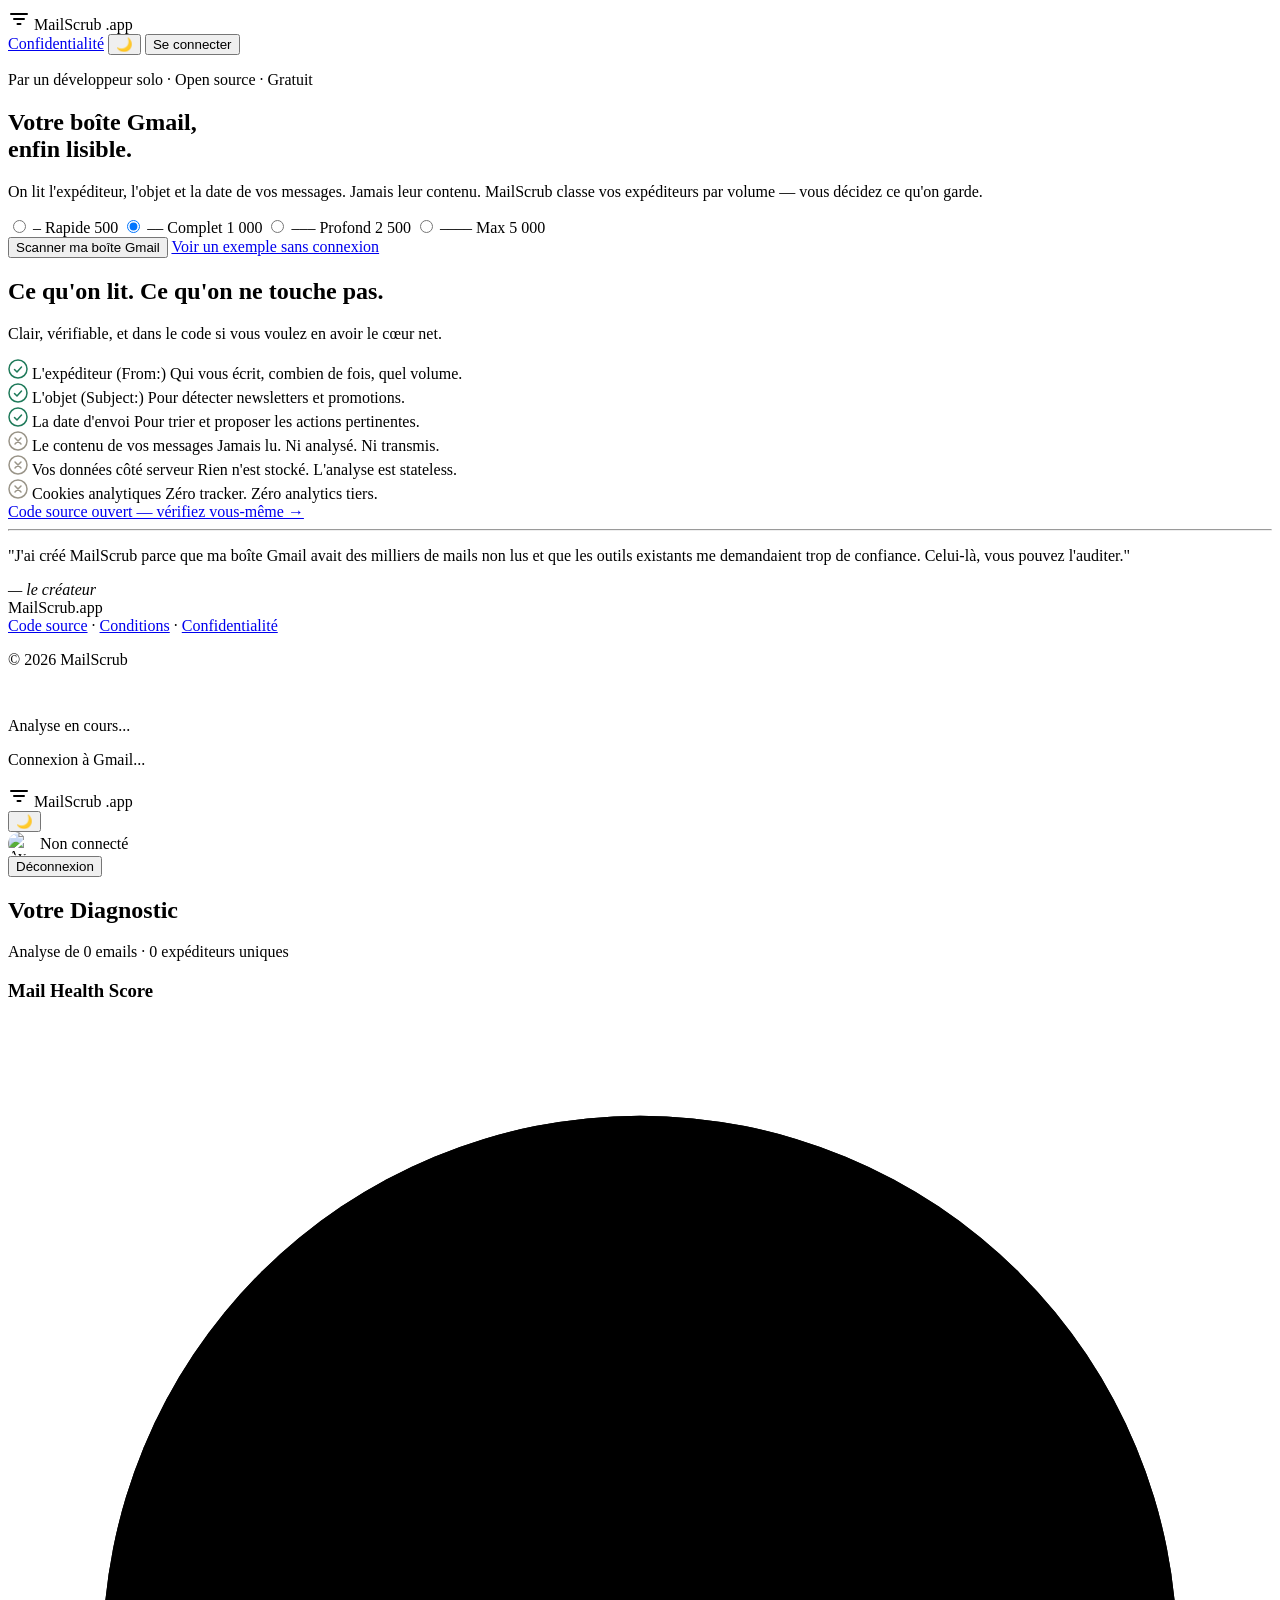
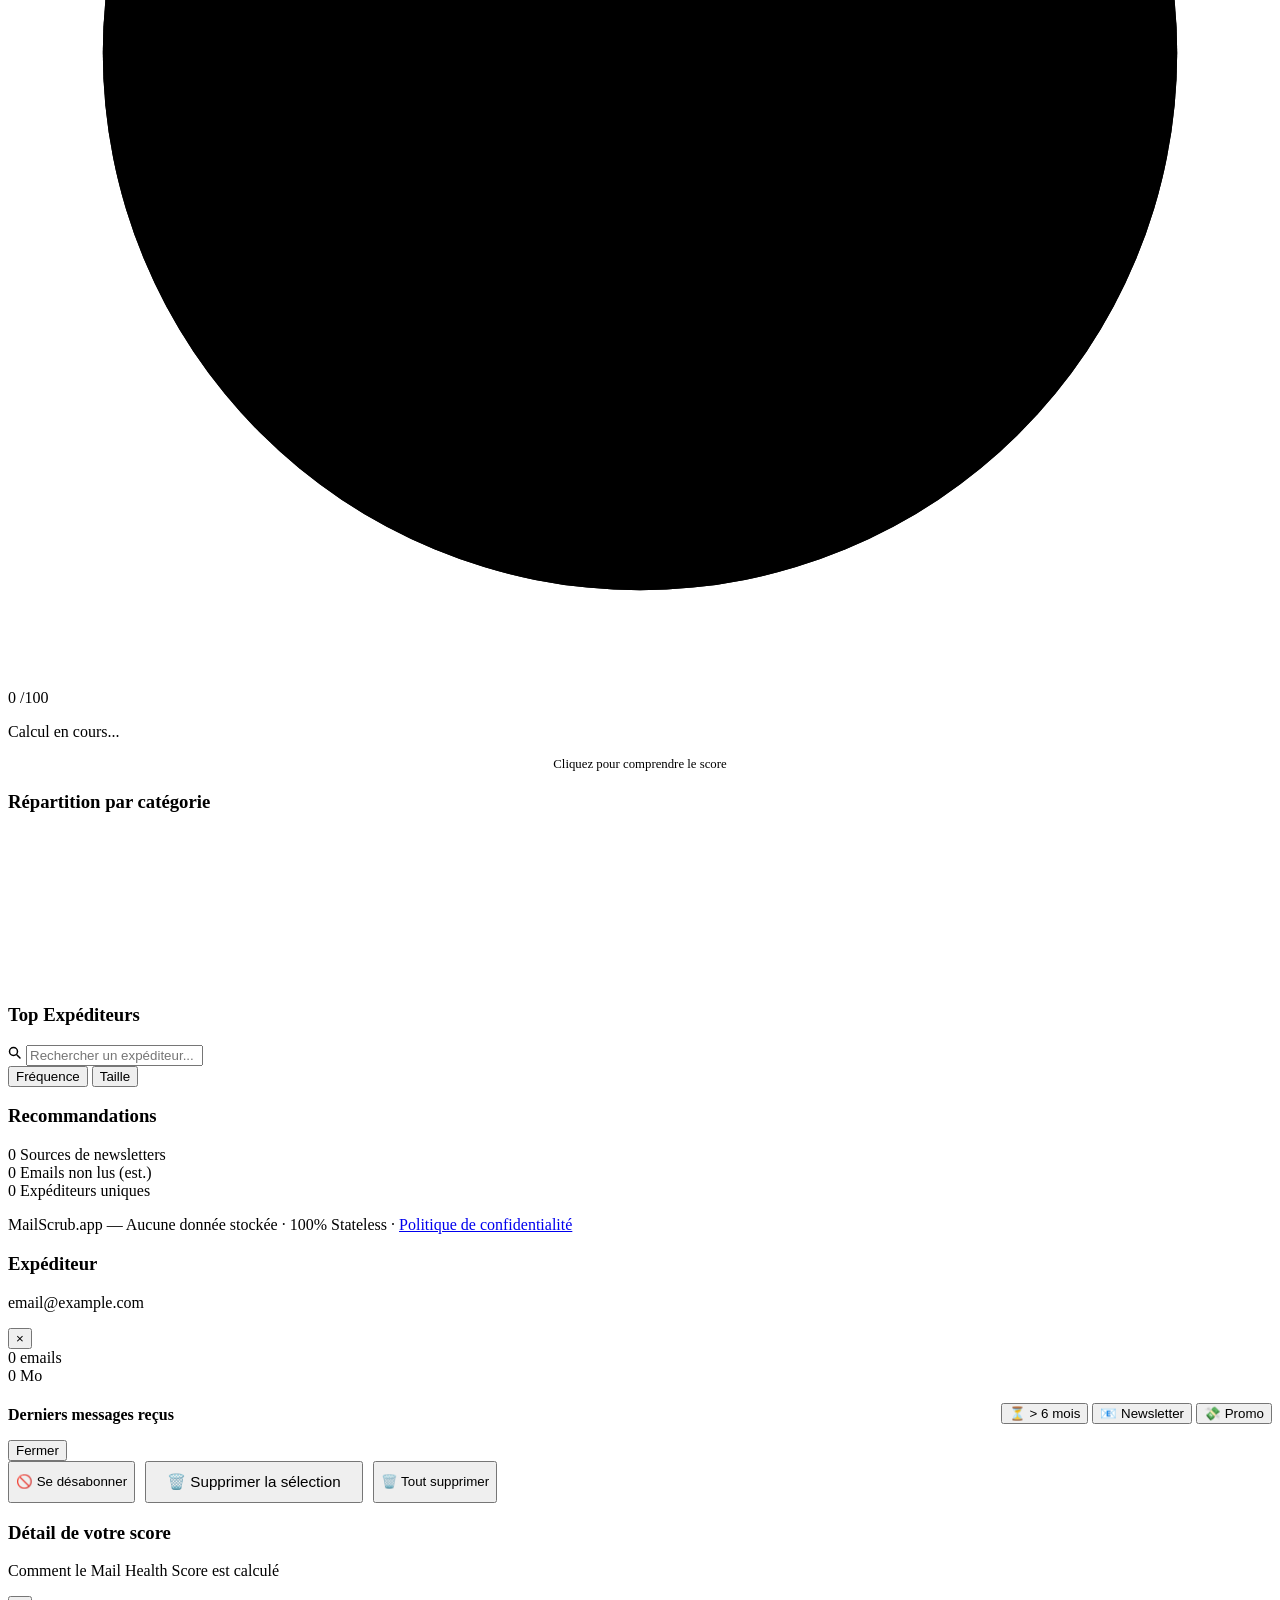
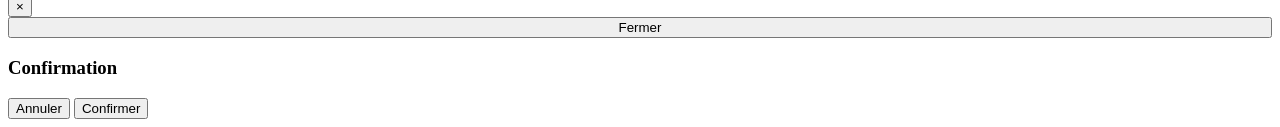
==== commit 2deef255: "fix(ui): polish post-refonte — noms retirés, SVGs, emojis dashboard - Prénom retiré de l'eyebrow, ci" ====
--- a/frontend/index.html
+++ b/frontend/index.html
@@ -58,7 +58,7 @@
 
         <div class="hero">
             <div class="hero-content">
-                <p class="hero-eyebrow">Par Noureddine H. · Open source · Gratuit</p>
+                <p class="hero-eyebrow">Par un développeur solo · Open source · Gratuit</p>
                 <h1 class="hero-title">
                     Votre boîte Gmail,<br>
                     <span class="hero-accent">enfin lisible.</span>
@@ -115,7 +115,7 @@
 
         <!-- Ce qu'on lit / ce qu'on ne lit jamais -->
         <div id="features" class="trust-section">
-            <h2 class="trust-section-title">Ce qu'on lit. Ce qu'on ne lit jamais.</h2>
+            <h2 class="trust-section-title">Ce qu'on lit. Ce qu'on ne touche pas.</h2>
             <p class="trust-section-sub">Clair, vérifiable, et dans le code si vous voulez en avoir le cœur net.</p>
 
             <div class="trust-grid">
@@ -206,7 +206,7 @@
                 et que les outils existants me demandaient trop de confiance.
                 Celui-là, vous pouvez l'auditer."
             </p>
-            <cite class="creator-cite">— Noureddine H., développeur full-stack</cite>
+            <cite class="creator-cite">— le créateur</cite>
         </div>
 
         <!-- Footer -->
@@ -220,7 +220,7 @@
                     <span>·</span>
                     <a href="/privacy.html">Confidentialité</a>
                 </div>
-                <p class="copyright">© 2026 MailScrub · Fait par Noureddine H.</p>
+                <p class="copyright">© 2026 MailScrub</p>
             </div>
         </footer>
     </section>
@@ -238,7 +238,7 @@
                 <div class="progress-track"
                     style="width: 100%; height: 8px; background: rgba(255,255,255,0.1); border-radius: 10px; overflow: hidden;">
                     <div id="progress-bar"
-                        style="width: 0%; height: 100%; background: linear-gradient(90deg, #6366f1, #d946ef); transition: width 0.4s cubic-bezier(0.4, 0, 0.2, 1); box-shadow: 0 0 10px rgba(99, 102, 241, 0.5);">
+                        style="width: 0%; height: 100%; background: var(--accent-pine); transition: width 0.4s cubic-bezier(0.4, 0, 0.2, 1); border-radius: 10px;">
                     </div>
                 </div>
             </div>
@@ -256,7 +256,11 @@
     <section id="dashboard" class="section-dashboard hidden">
         <nav class="navbar">
             <div class="logo">
-                <span class="logo-icon">📧</span>
+                <span class="logo-icon">
+                    <svg width="22" height="22" viewBox="0 0 22 22" fill="none" aria-hidden="true">
+                        <path d="M3 6h16M6 11h10M9.5 16h3" stroke="currentColor" stroke-width="2" stroke-linecap="round"/>
+                    </svg>
+                </span>
                 <span class="logo-text">MailScrub</span>
                 <span class="logo-badge">.app</span>
             </div>
@@ -300,11 +304,9 @@
                             </div>
                         </div>
                         <p class="score-label" id="score-label">Calcul en cours...</p>
-                        <div
-                            style="text-align:center; font-size:0.8rem; color:var(--text-muted); margin-top:10px; opacity:0.8;">
-                            <span style="display:inline-block; margin-right:4px;">💡</span> Cliquez pour comprendre le
-                            score
-                        </div>
+                        <p style="text-align:center; font-size:0.8rem; color:var(--text-muted); margin-top:10px;">
+                            Cliquez pour comprendre le score
+                        </p>
                     </div>
                 </div>
 
@@ -319,12 +321,17 @@
 
             <!-- Row 2 : Top Senders -->
             <div class="card card-senders">
-                <h3 class="card-title">🏆 Top Expéditeurs</h3>
+                <h3 class="card-title">Top Expéditeurs</h3>
 
                 <!-- Search & Sort Controls -->
                 <div class="senders-controls">
                     <div class="search-box">
-                        <span class="search-icon">🔍</span>
+                        <span class="search-icon" aria-hidden="true">
+                            <svg width="14" height="14" viewBox="0 0 14 14" fill="none" stroke="currentColor" stroke-width="1.5">
+                                <circle cx="5.5" cy="5.5" r="4"/>
+                                <path d="M9 9l3 3" stroke-linecap="round"/>
+                            </svg>
+                        </span>
                         <input type="text" id="sender-search" placeholder="Rechercher un expéditeur...">
                     </div>
                     <div class="sort-buttons">
@@ -346,7 +353,7 @@
 
             <!-- Row 2 : Quick Actions (Win) -->
             <div class="card card-suggestions" id="quick-actions-card" style="display: none;">
-                <h3 class="card-title">⚡ Nettoyage Rapide</h3>
+                <h3 class="card-title">Nettoyage Rapide</h3>
                 <div class="suggestions-grid" id="suggestions-list">
                     <!-- Cards will be injected here -->
                 </div>
@@ -354,20 +361,32 @@
 
             <!-- Row 2.5 : Space Summary (shown only for real data) -->
             <div class="card card-space" id="space-summary" style="display: none;">
-                <h3 class="card-title">💾 Espace mail analysé</h3>
+                <h3 class="card-title">Espace mail analysé</h3>
                 <div class="space-grid">
                     <div class="space-item">
-                        <span class="space-icon">📊</span>
+                        <span class="space-icon" aria-hidden="true">
+                            <svg width="22" height="22" viewBox="0 0 22 22" fill="none" stroke="currentColor" stroke-width="1.5" stroke-linecap="round">
+                                <rect x="3" y="12" width="4" height="7" rx="1"/><rect x="9" y="7" width="4" height="12" rx="1"/><rect x="15" y="3" width="4" height="16" rx="1"/>
+                            </svg>
+                        </span>
                         <span class="space-value" id="space-total">0 o</span>
                         <span class="space-label">Espace total analysé</span>
                     </div>
                     <div class="space-item recoverable">
-                        <span class="space-icon">♻️</span>
+                        <span class="space-icon" aria-hidden="true">
+                            <svg width="22" height="22" viewBox="0 0 22 22" fill="none" stroke="currentColor" stroke-width="1.5" stroke-linecap="round" stroke-linejoin="round">
+                                <polyline points="1 4 1 10 7 10"/><path d="M3.51 15a9 9 0 1 0 .49-4.5"/>
+                            </svg>
+                        </span>
                         <span class="space-value" id="space-recoverable">0 o</span>
                         <span class="space-label">Espace récupérable</span>
                     </div>
                     <div class="space-item freed">
-                        <span class="space-icon">✅</span>
+                        <span class="space-icon" aria-hidden="true">
+                            <svg width="22" height="22" viewBox="0 0 22 22" fill="none" stroke="currentColor" stroke-width="1.5" stroke-linecap="round" stroke-linejoin="round">
+                                <path d="M20 6L9 17l-5-5"/>
+                            </svg>
+                        </span>
                         <span class="space-value" id="space-freed" data-bytes="0">0 o</span>
                         <span class="space-label">Espace libéré</span>
                     </div>
@@ -376,7 +395,7 @@
 
             <!-- Row 3 : Recommendations -->
             <div class="card card-recs">
-                <h3 class="card-title">💡 Recommandations</h3>
+                <h3 class="card-title">Recommandations</h3>
                 <div class="recs-list" id="recs-list">
                     <!-- Generated by JS -->
                 </div>
@@ -401,7 +420,7 @@
 
         <!-- Footer -->
         <footer class="footer">
-            <p>MailScrub.app — Aucune donnée stockée · 100% Stateless · <a href="/privacy.html">Privacy Policy</a></p>
+            <p>MailScrub.app — Aucune donnée stockée · 100% Stateless · <a href="/privacy.html">Politique de confidentialité</a></p>
         </footer>
     </section>
 
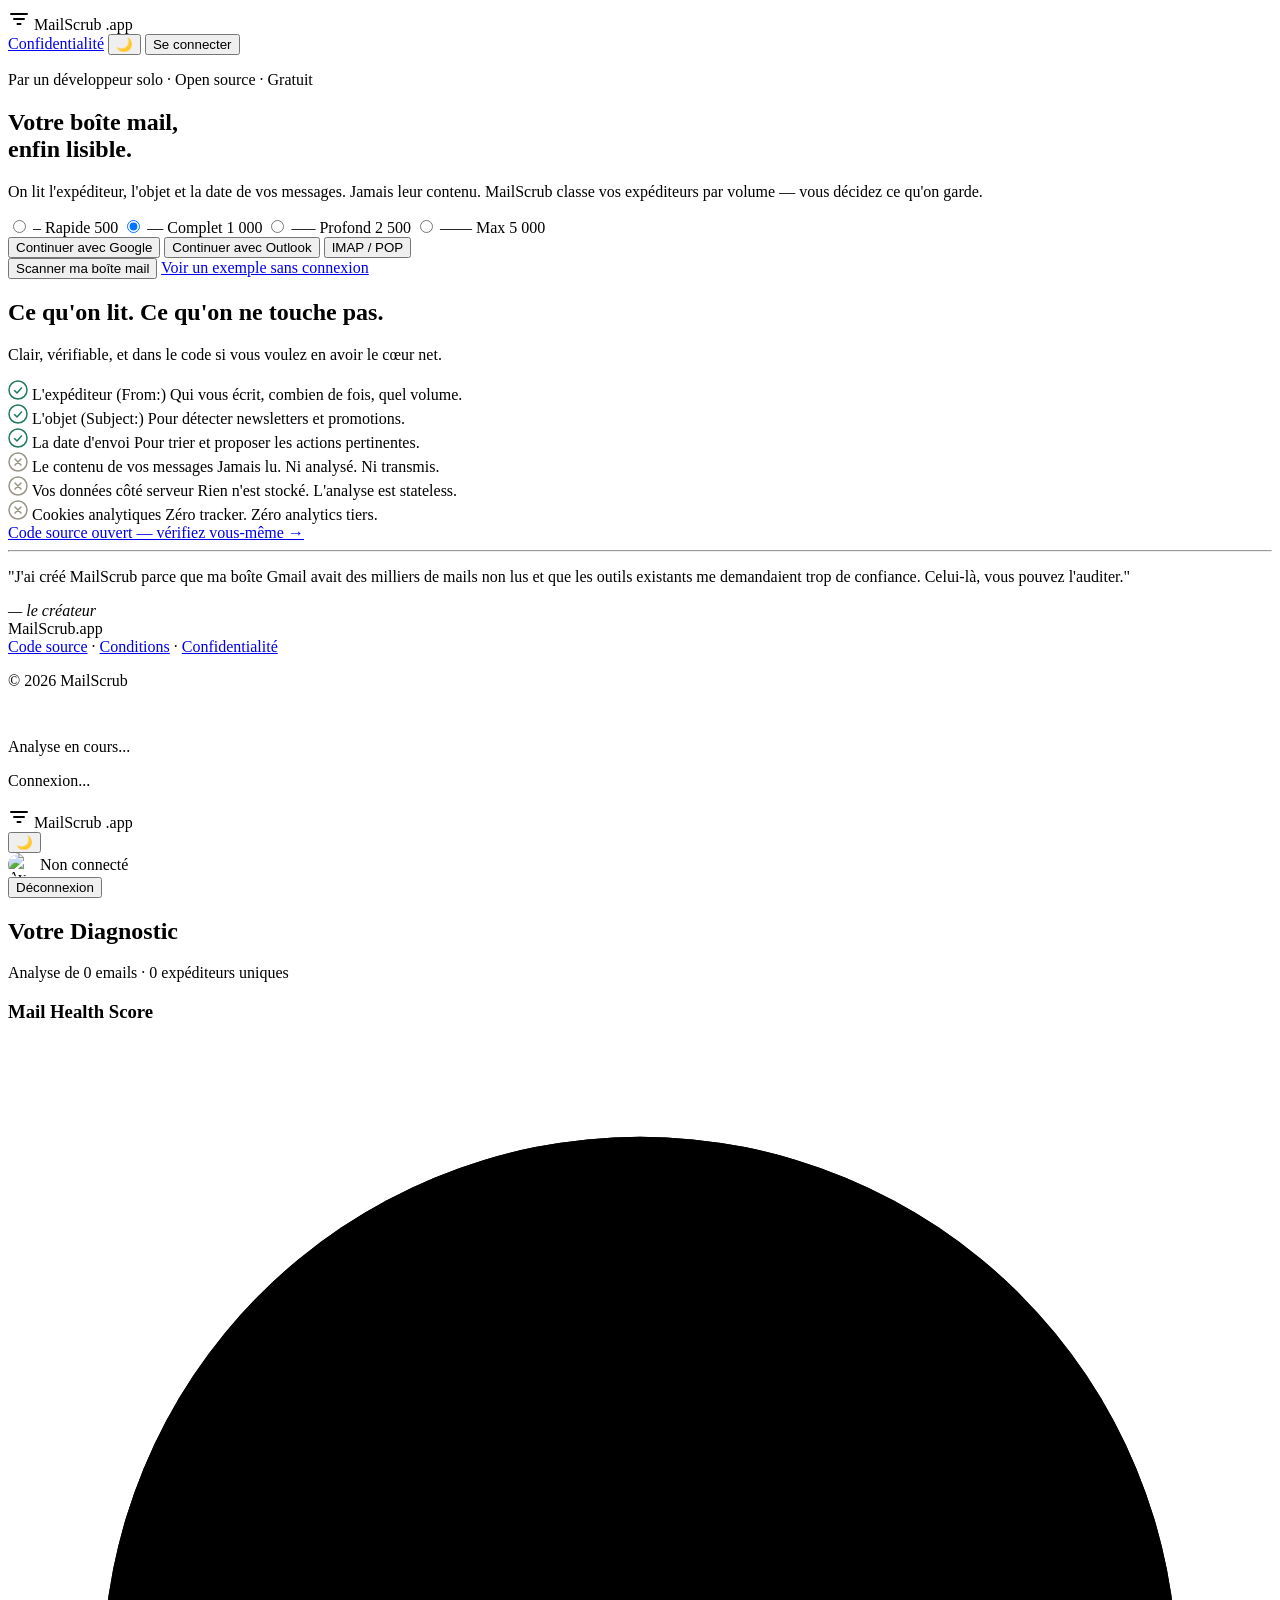
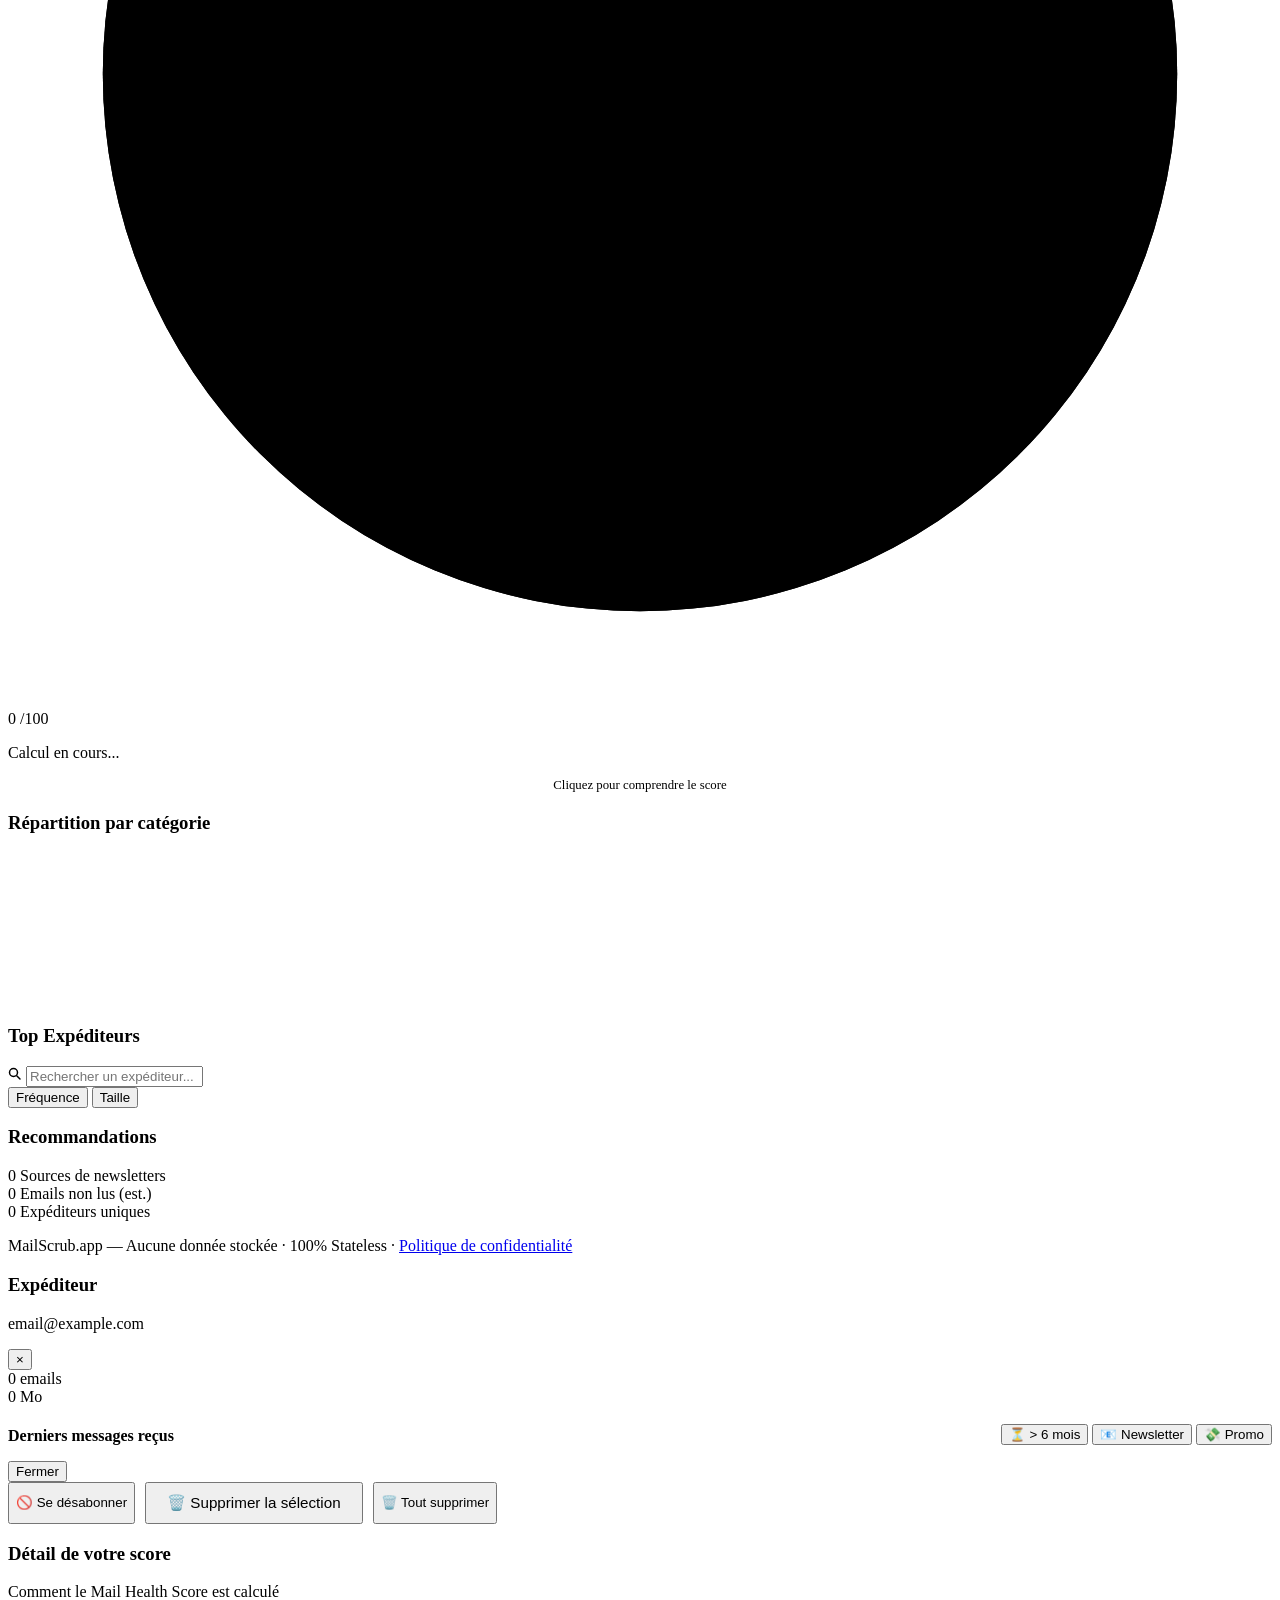
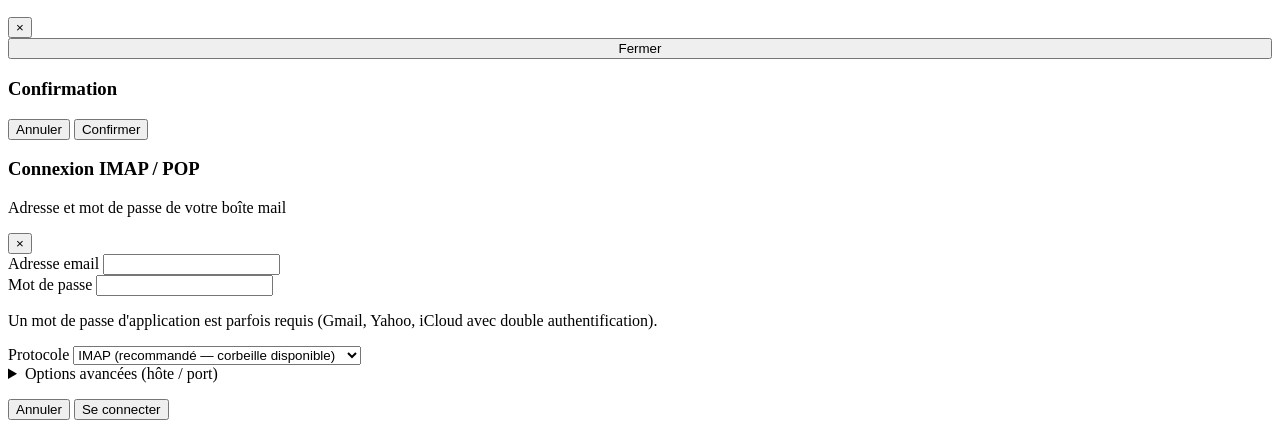
==== commit b4ee252c: "feat(auth): add multi-provider login — Google, Outlook, IMAP/POP Introduce a MailProviderClient abst" ====
--- a/frontend/index.html
+++ b/frontend/index.html
@@ -60,7 +60,7 @@
             <div class="hero-content">
                 <p class="hero-eyebrow">Par un développeur solo · Open source · Gratuit</p>
                 <h1 class="hero-title">
-                    Votre boîte Gmail,<br>
+                    Votre boîte mail,<br>
                     <span class="hero-accent">enfin lisible.</span>
                 </h1>
                 <p class="hero-subtitle">
@@ -103,8 +103,19 @@
                             </span>
                         </label>
                     </div>
-                    <button id="btn-connect" class="btn-primary">
-                        Scanner ma boîte Gmail
+                    <div id="provider-picker" class="provider-picker">
+                        <button id="btn-connect-google" class="btn-primary" onclick="startLogin()">
+                            Continuer avec Google
+                        </button>
+                        <button id="btn-connect-microsoft" class="btn-ghost" onclick="startMicrosoftLogin()">
+                            Continuer avec Outlook
+                        </button>
+                        <button id="btn-connect-imap" class="btn-ghost" onclick="openImapModal()">
+                            IMAP / POP
+                        </button>
+                    </div>
+                    <button id="btn-connect" class="btn-primary hidden">
+                        Scanner ma boîte mail
                     </button>
                     <a href="#" onclick="startAnalysis(false); return false;" class="link-demo">
                         Voir un exemple sans connexion
@@ -245,7 +256,7 @@
 
             <div class="loader-text">
                 <p class="loader-title">Analyse en cours...</p>
-                <p class="loader-status" id="loader-status">Connexion à Gmail...</p>
+                <p class="loader-status" id="loader-status">Connexion...</p>
             </div>
         </div>
     </section>
@@ -527,6 +538,71 @@
     </div>
 
     <!-- ════════════════════════════════════════════════════════ -->
+    <!-- CONNEXION IMAP / POP (identifiants directs, pas d'OAuth) -->
+    <!-- ════════════════════════════════════════════════════════ -->
+    <div id="modal-imap-connect" class="modal-overlay hidden">
+        <div class="modal-card modal-card-sm" role="dialog" aria-modal="true" aria-labelledby="imap-modal-title">
+            <div class="modal-header">
+                <div>
+                    <h3 class="modal-title" id="imap-modal-title">Connexion IMAP / POP</h3>
+                    <p class="modal-subtitle">Adresse et mot de passe de votre boîte mail</p>
+                </div>
+                <button class="btn-icon-close" onclick="closeImapModal()" aria-label="Fermer">×</button>
+            </div>
+
+            <div class="modal-body">
+                <form id="imap-connect-form" onsubmit="submitImapConnect(event); return false;">
+                    <div class="form-field">
+                        <label for="imap-email">Adresse email</label>
+                        <input type="email" id="imap-email" required autocomplete="email" onblur="_autofillImapHosts()">
+                    </div>
+                    <div class="form-field">
+                        <label for="imap-password">Mot de passe</label>
+                        <input type="password" id="imap-password" required autocomplete="current-password">
+                        <p class="form-hint">Un mot de passe d'application est parfois requis (Gmail, Yahoo, iCloud
+                            avec double authentification).</p>
+                    </div>
+                    <div class="form-field">
+                        <label for="imap-protocol">Protocole</label>
+                        <select id="imap-protocol" onchange="_autofillImapHosts()">
+                            <option value="imap" selected>IMAP (recommandé — corbeille disponible)</option>
+                            <option value="pop3">POP3 (suppression définitive, sans corbeille)</option>
+                        </select>
+                    </div>
+
+                    <details class="imap-advanced">
+                        <summary>Options avancées (hôte / port)</summary>
+                        <div class="form-field">
+                            <label for="imap-host">Serveur (hôte)</label>
+                            <input type="text" id="imap-host" placeholder="préremplissage automatique si possible">
+                        </div>
+                        <div class="form-field">
+                            <label for="imap-port">Port</label>
+                            <input type="number" id="imap-port" placeholder="993">
+                        </div>
+                        <div class="form-field">
+                            <label for="imap-smtp-host">Serveur SMTP (pour le désabonnement par email)</label>
+                            <input type="text" id="imap-smtp-host" placeholder="préremplissage automatique si possible">
+                        </div>
+                        <div class="form-field">
+                            <label for="imap-smtp-port">Port SMTP</label>
+                            <input type="number" id="imap-smtp-port" placeholder="587">
+                        </div>
+                    </details>
+
+                    <p id="imap-connect-error" class="form-error hidden" role="alert"></p>
+                </form>
+            </div>
+
+            <div class="modal-footer">
+                <button class="btn-secondary" onclick="closeImapModal()">Annuler</button>
+                <button type="button" class="btn-primary" id="imap-connect-submit"
+                    onclick="submitImapConnect(event)">Se connecter</button>
+            </div>
+        </div>
+    </div>
+
+    <!-- ════════════════════════════════════════════════════════ -->
     <!-- TOAST CONTAINER (notifications non bloquantes)          -->
     <!-- aria-live=polite : annoncé par les lecteurs d'écran      -->
     <!-- ════════════════════════════════════════════════════════ -->
